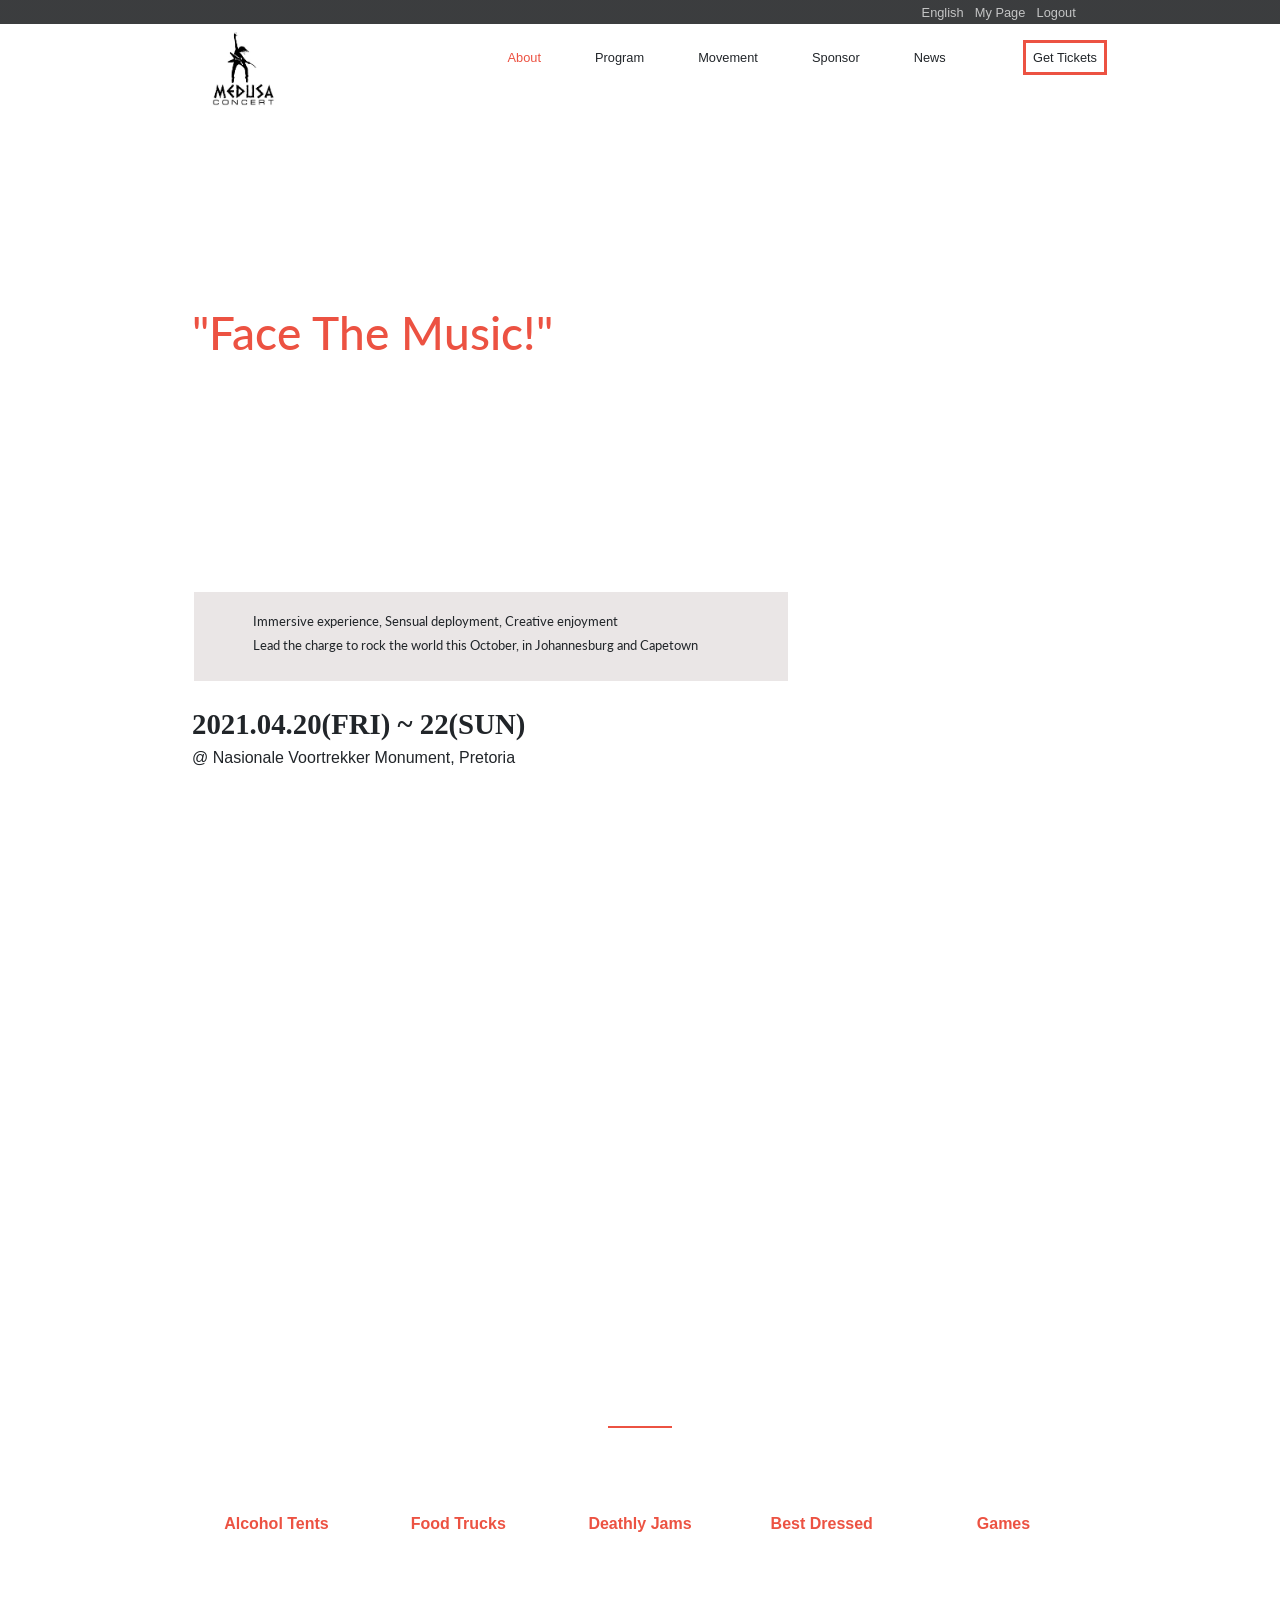
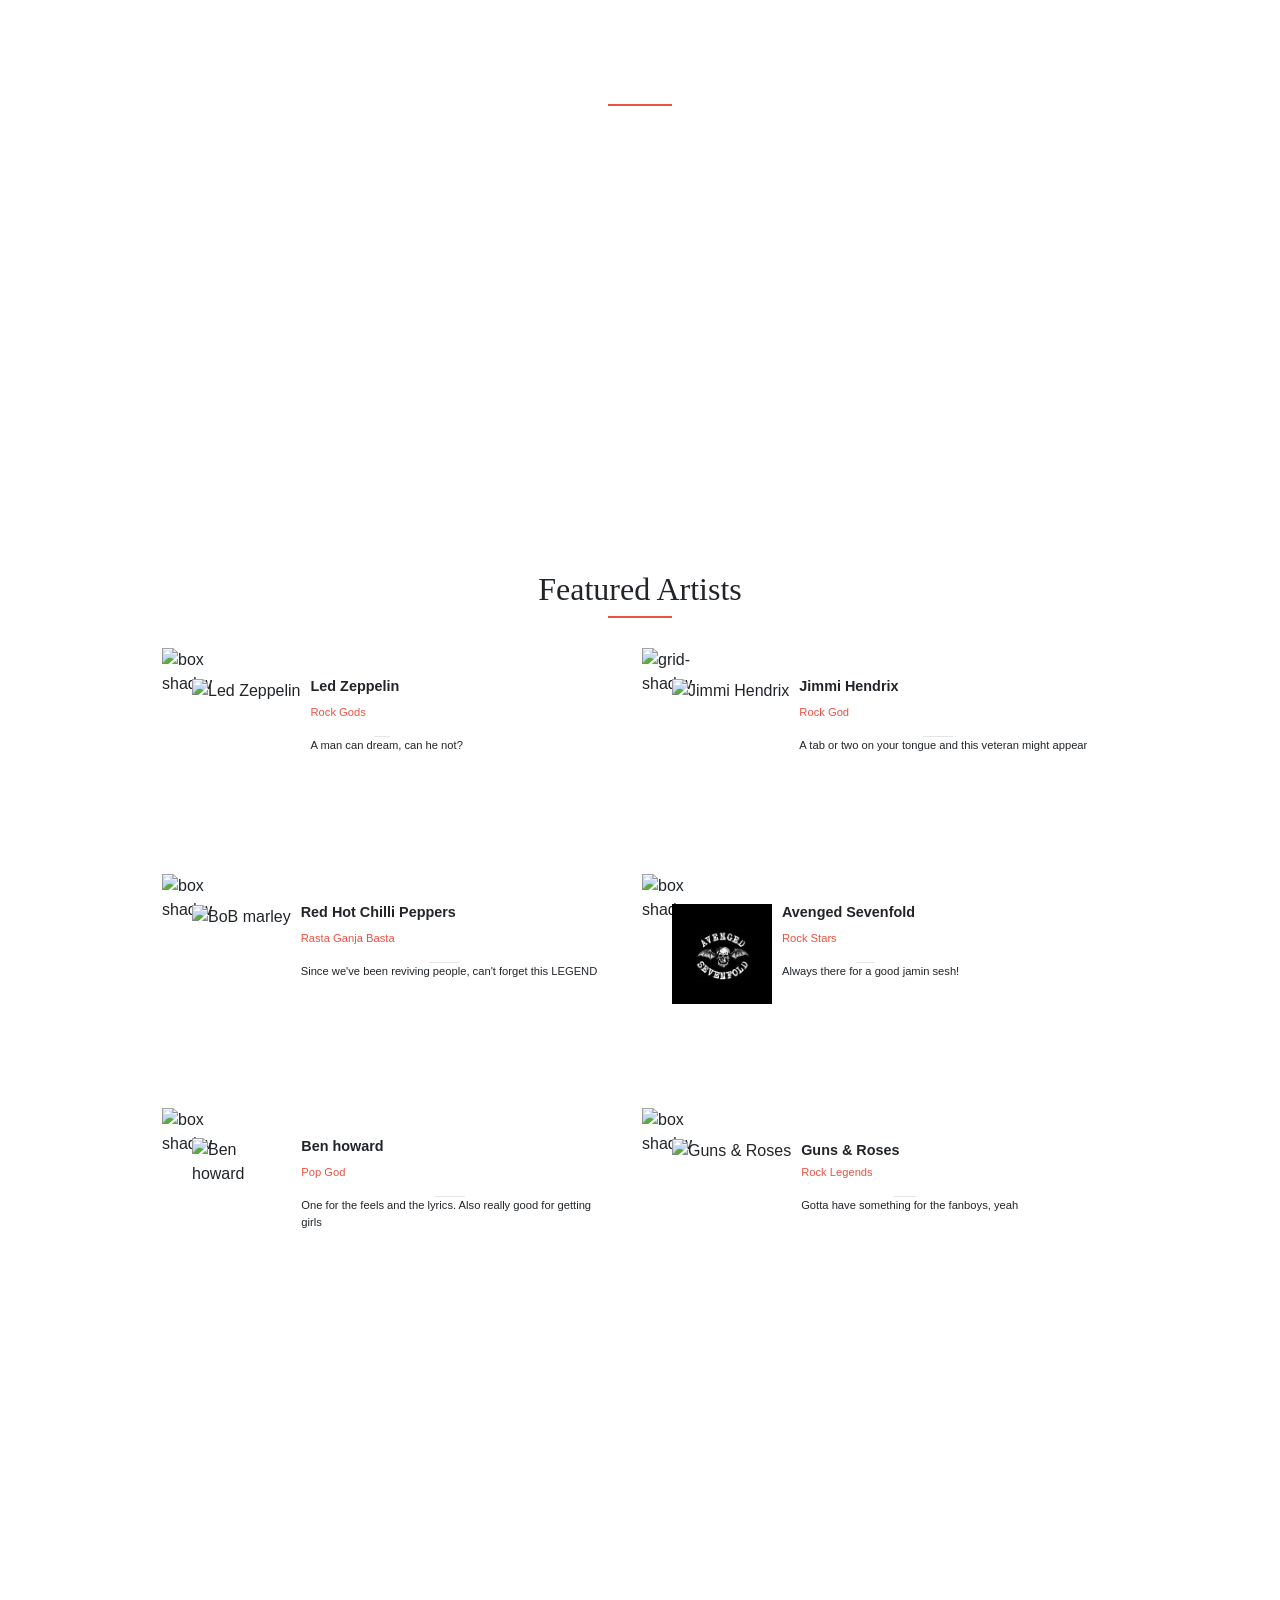
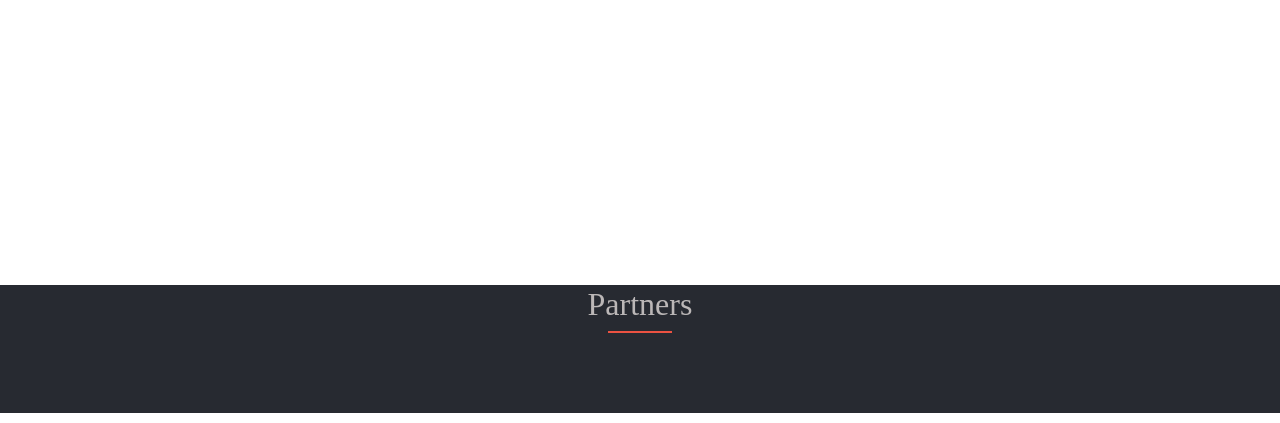
==== index.html @ 6f61bba6 "Fix linking pages" ====
<!DOCTYPE html>
<html lang="en">

<head>
  <meta charset="UTF-8">
  <meta name="viewport" content="width=device-width, initial-scale=1.0">
  <title>MEDUSA 2021 - Ashes to Ashes</title>
  <link rel="stylesheet" href="css/style.css">
  <link rel="stylesheet" href="https://stackpath.bootstrapcdn.com/bootstrap/4.5.2/css/bootstrap.min.css"
    integrity="sha384-JcKb8q3iqJ61gNV9KGb8thSsNjpSL0n8PARn9HuZOnIxN0hoP+VmmDGMN5t9UJ0Z" crossorigin="anonymous">
  <script src="https://kit.fontawesome.com/5036f34c07.js" crossorigin="anonymous"></script>
  <link href="https://fonts.googleapis.com/css2?family=Lato:wght@300;400;900&display=swap" rel="stylesheet">
</head>

<body>
  <header>
    <!-- Top Nav -->
    <nav id="top-nav">
      <ul class="text-white">
        <li><a href="#"><i class="fab fa-facebook-f"></i></a></li>
        <li><a href="#"><i class="fab fa-twitter"></i></a></li>
        <li><a class="text-reset" href="#">English</a></li>
        <li><a href="#">My Page</a></li>
        <li><a href="#">Logout</a></li>

      </ul>

    </nav>
    <!-- Bottom Nav -->
    <nav id="bot-nav">
      <img src="img/images.png" alt="logo">
      <ul>
        <li><a href="./about.html">About</a></li>
        <li><a href="#">Program</a></li>
        <li><a href="#">Movement</a></li>
        <li><a href="#">Sponsor</a></li>
        <li><a href="#">News</a></li>
        <li><a href="./tickets.html">Get Tickets</a></li>
      </ul>
    </nav>
    <!-- Small Nav -->
    <nav id="small-nav">
      <i class="fas fa-bars"></i>
    </nav>
  </header>

  <main>
    <section class="main-bg">
      <div class="bg-section">
        <!-- Background img -->
      </div>
      <div id="main-content">
        <h4>"Face The Music!"</h4>
        <div class="text-bg">
          <h2>MEDUSA RISES</h2>
          <h2>GLOBAL JAMS</h2>
          <h2>2021</h2>
        </div>
        <div class="box-on-screen">
          <p>Immersive experience, Sensual deployment, Creative enjoyment</p>
          <p>Lead the charge to rock the world this October, in Johannesburg and Capetown </p>
        </div>
        <p class="date">2021.04.20(FRI) ~ 22(SUN)</p>
        <p>@ Nasionale Voortrekker Monument, Pretoria</p>
      </div>
    </section>
    <section id="main-program">
      <h2>Main Activities</h2>
      <div class="line">
        <!-- just for border -->
      </div>
      <div class="prog-grid">
        <ul>
          <li>
            <div>
              <p><i class="fas fa-skull-crossbones"></i></p>
              <p class="header-grid">Alcohol Tents</p>
              <p class="flex-font">Drink yur fill at the wide array of alcohol vendors availible</p>
            </div>
          </li>
          <li>
            <div>
              <p><i class="fas fa-hotdog"></i></p>
              <p class="header-grid">Food Trucks</p>
              <p class="flex-font">Eat your heart out at the many food vendors availible</p>
            </div>
          </li>
          <li>
            <div>
              <p><i class="fas fa-volume-up"></i></i></p>
              <p class="header-grid">Deathly Jams</p>
              <p class="flex-font">Shake your head loose at one of the ten live music stages</p>
            </div>
          </li>
          <li>
            <div>
              <p><i class="fas fa-mask"></i></p>
              <p class="header-grid">Best Dressed</p>
              <p class="flex-font">Win insane prizes for randomly scouted best dressed events</p>
            </div>
          </li>
          <li>
            <div>
              <p><i class="fas fa-ghost"></i></p>
              <p class="header-grid">Games</p>
              <p class="flex-font">Impromptu drinking and non-drinking games set up all around </p>
            </div>
          </li>
        </ul>
      </div>
      <div class="see-more">
        <h4>See More</h4>
        <div class="line">
          <!-- just for border -->
        </div>



    </section>
    <section id="featured-speakers">
      <h2>Featured Artists</h2>
      <div class="line">
        <!-- just for border -->
      </div>
      <ul>
        <li>
          <div class="flex-list">
            <div class="img-box-shadow position-relative">
              <img class="position-absolute grid-shadow-img"
                src="https://www.snapncrop.com/assets/images/mosaicmoments/grid_black.jpg" alt="box shadow">
              <img
                src="https://encrypted-tbn0.gstatic.com/images?q=tbn%3AANd9GcR73ut6LII81EvmBDK0hJ0OqbK0gLgWyymWCg&usqp=CAU"
                alt="Led Zeppelin">
            </div>
            <div>
              <h4>Led Zeppelin</h4>
              <small>
                <p>Rock Gods</p>
              </small>
              <hr class="my-0">
              <p>A man can dream, can he not? </p>
            </div>
          </div>
        </li>
        <li>
          <div class="flex-list">
            <div class="img-box-shadow position-relative">
              <img class="position-absolute grid-shadow-img"
                src="https://www.snapncrop.com/assets/images/mosaicmoments/grid_black.jpg" alt="grid-shadow">
              <img
                src="https://encrypted-tbn0.gstatic.com/images?q=tbn%3AANd9GcTUw8v54MzpCejFResTqPFKVyjyqC9fBT2opQ&usqp=CAU"
                alt="Jimmi Hendrix">
            </div>
            <div>
              <h4>Jimmi Hendrix</h4>
              <small>
                <p>Rock God</p>
              </small>
              <hr class="my-0">
              <p>A tab or two on your tongue and this veteran might appear</p>
            </div>
          </div>
        </li>
        <li>
          <div class="flex-list">
            <div class="img-box-shadow position-relative">
              <img class="position-absolute grid-shadow-img"
                src="https://www.snapncrop.com/assets/images/mosaicmoments/grid_black.jpg" alt="box shadow">
              <img
                src="https://encrypted-tbn0.gstatic.com/images?q=tbn%3AANd9GcQN6d8hWv-AZbwuGDO_9Fw7DsvCq5o-ne7L6A&usqp=CAU"
                alt="BoB marley">
            </div>
            <div>
              <h4>Red Hot Chilli Peppers</h4>
              <small>
                <p>Rasta Ganja Basta</p>
              </small>
              <hr class="my-0">
              <p>Since we've been reviving people, can't forget this LEGEND</p>
            </div>
          </div>
        </li>
        <li>
          <div class="flex-list">
            <div class="img-box-shadow position-relative">
              <img class="position-absolute grid-shadow-img"
                src="https://www.snapncrop.com/assets/images/mosaicmoments/grid_black.jpg" alt="box shadow">
              <img
                src="[data-uri]"
                alt="Avenged Sevenfold">
            </div>
            <div>
              <h4>Avenged Sevenfold</h4>
              <small>
                <p>Rock Stars</p>
              </small>
              <hr class="my-0">
              <p>Always there for a good jamin sesh!</p>
            </div>
          </div>
        </li>
        <li>
          <div class="flex-list">
            <div class="img-box-shadow position-relative">
              <img class="position-absolute grid-shadow-img"
                src="https://www.snapncrop.com/assets/images/mosaicmoments/grid_black.jpg" alt="box shadow">
              <img
                src="https://encrypted-tbn0.gstatic.com/images?q=tbn%3AANd9GcSATR7dT_CQpyMrJGyadED_--Qg-4_SekSH6w&usqp=CAU"
                alt="Ben howard">
            </div>
            <div>
              <h4>Ben howard</h4>
              <small>
                <p>Pop God</p>
              </small>
              <hr class="my-0">
              <p>One for the feels and the lyrics. Also really good for getting girls</p>
            </div>
          </div>
        </li>
        <li>
          <div class="flex-list">
            <div class="img-box-shadow position-relative">
              <img class="position-absolute grid-shadow-img"
                src="https://www.snapncrop.com/assets/images/mosaicmoments/grid_black.jpg" alt="box shadow">
              <img
                src="https://encrypted-tbn0.gstatic.com/images?q=tbn%3AANd9GcQQb-QNTusOrZ5PQuqwMem1Ixkn_Ga_8KlI2A&usqp=CAU"
                alt="Guns & Roses">
            </div>
            <div>
              <h4 class="my-1">Guns & Roses</h4>
              <small>
                <p>Rock Legends</p>
              </small>
              <hr class="my-0">
              <p>Gotta have something for the fanboys, yeah</p>
            </div>
          </div>
        </li>
      </ul>

    </section>


  </main>
  <footer>
    <h2>Partners</h2>
    <div class="line">
      <!-- just for border -->
    </div>
    <div>
      <ul>
        <li><i class="fab fa-symfony"></i>
        </li>
        <li><i class="fab fa-google"></i>
        </li>
        <li><i class="fas fa-piggy-bank"></i>
        </li>
        <li><i class="fab fa-angellist"></i>
        </li>
        <li><i class="fab fa-bitcoin"></i></i>
        </li>
      </ul>
    </div>
  </footer>
  <footer>

  </footer>






  <script src="https://code.jquery.com/jquery-3.2.1.slim.min.js"
    integrity="sha384-KJ3o2DKtIkvYIK3UENzmM7KCkRr/rE9/Qpg6aAZGJwFDMVNA/GpGFF93hXpG5KkN"
    crossorigin="anonymous"></script>
  <script src="https://cdnjs.cloudflare.com/ajax/libs/popper.js/1.12.9/umd/popper.min.js"
    integrity="sha384-ApNbgh9B+Y1QKtv3Rn7W3mgPxhU9K/ScQsAP7hUibX39j7fakFPskvXusvfa0b4Q"
    crossorigin="anonymous"></script>
  <script src="https://maxcdn.bootstrapcdn.com/bootstrap/4.0.0/js/bootstrap.min.js"
    integrity="sha384-JZR6Spejh4U02d8jOt6vLEHfe/JQGiRRSQQxSfFWpi1MquVdAyjUar5+76PVCmYl"
    crossorigin="anonymous"></script>
  <script src="https://kit.fontawesome.com/5036f34c07.js" crossorigin="anonymous"></script>
</body>

</html>
---- css/style.css ----
/* reset */
html,
body,
div,
span,
applet,
object,
iframe,
h1,
h2,
h3,
h4,
h5,
h6,
p,
blockquote,
pre,
a,
abbr,
acronym,
address,
big,
cite,
code,
del,
dfn,
em,
img,
ins,
kbd,
q,
s,
samp,
small,
strike,
strong,
sub,
sup,
tt,
var,
b,
u,
i,
center,
dl,
dt,
dd,
ol,
ul,
li,
fieldset,
form,
label,
legend,
table,
caption,
tbody,
tfoot,
thead,
tr,
th,
td,
article,
aside,
canvas,
details,
embed,
figure,
figcaption,
footer,
header,
hgroup,
menu,
nav,
output,
ruby,
section,
summary,
time,
mark,
audio,
video {
  margin: 0;
  padding: 0;
  border: 0;
  font: inherit;
  font-size: 100%;
  vertical-align: baseline;
}

/* HTML5 display-role reset for older browsers */
article,
aside,
details,
figcaption,
figure,
footer,
header,
hgroup,
menu,
nav,
section {
  display: block;
}

body {
  line-height: 1;
}

ol,
ul {
  list-style: none;
}

blockquote,
q {
  quotes: none;
}

blockquote::before,
blockquote::after,
q::before,
q::after {
  content: "";
  content: none;
}

table {
  border-collapse: collapse;
  border-spacing: 0;
}

a {
  color: inherit !important;
  text-decoration: none;
}

.article-h3 {
  font-size: 1.5em;
  line-height: 1;
}

#top-nav {
  display: none;
  background: black;
  background: linear-gradient(49deg, rgba(15, 17, 19, 0.8152424942) 54%, rgba(15, 17, 19, 0.8152424942) 54%);
  margin-bottom: 0;
}
@media screen and (max-width: 2000px) and (min-width: 769px) {
  #top-nav {
    display: block;
  }
}
#top-nav ul {
  margin-left: 72%;
  margin-right: 6%;
}
#top-nav ul::after {
  content: "";
  display: block;
  clear: both;
}
#top-nav li {
  float: left;
  margin-right: 4%;
  text-align: center;
}
@media screen and (max-width: 921px) and (min-width: 769px) {
  #top-nav li {
    margin-right: 2%;
  }
}
#top-nav a {
  font-size: 0.8rem;
  color: white;
  opacity: 0.7;
}
#top-nav:hover {
  text-decoration: none;
}

#bot-nav {
  height: 50px;
  display: none;
  margin-top: 0;
  padding-left: 15%;
}
@media screen and (max-width: 3000px) and (min-width: 769px) {
  #bot-nav {
    display: block;
  }
}
#bot-nav img {
  float: left;
  width: 100px;
  margin-top: -10px;
}
#bot-nav ul {
  margin-left: 29%;
}
#bot-nav li {
  float: left;
  align-content: center;
  font-size: 0.8rem;
  margin-right: 7%;
  margin-top: 8px;
}
@media screen and (max-width: 921px) and (min-width: 769px) {
  #bot-nav li {
    margin-right: 5%;
  }
}
#bot-nav li:first-child {
  color: #ec5242;
}
#bot-nav li:last-child {
  margin-left: 3%;
  margin-top: 0;
  padding: 5px 7px;
  border: 3px solid #ec5242;
}

#small-nav {
  position: relative;
  display: none;
}
@media screen and (max-width: 768px) {
  #small-nav {
    display: block;
  }
}
#small-nav i {
  position: absolute;
  top: 20px;
  left: 20px;
  font-size: 2rem;
}

.main-bg {
  z-index: 1;
  background: linear-gradient(to bottom, rgba(255, 255, 255, 0.7), rgba(255, 255, 255, 0.7)), url(https://cdn.cp.adobe.io/content/2/dcx/a708b1d2-528f-45b0-ad10-31259dd4db79/rendition/preview.jpg/version/1/format/jpg/dimension/width/size/1200);
  background-position: top;
  background-repeat: no-repeat;
  background-attachment: scroll;
  background-size: cover;
  height: 140vh;
  margin-bottom: 0;
}
@media screen and (max-width: 668px) {
  .main-bg {
    height: 90vh;
  }
}
@media screen and (max-width: 768px) and (min-width: 669px) {
  .main-bg {
    height: 100vh;
  }
}
.main-bg .bg-section {
  z-index: 3;
  height: 30vh;
  width: 70%;
  display: block;
  position: relative;
}
@media screen and (max-width: 768px) {
  .main-bg .bg-section {
    height: 20vh;
  }
}
.main-bg .bg-section:after {
  content: "";
  z-index: 2;
  background-image: url(https://i.pinimg.com/originals/e0/fe/a0/e0fea00cb18c59520ae24b30b2b9ee97.jpg);
  background-position: center;
  background-repeat: no-repeat;
  background-attachment: local;
  background-size: cover;
  opacity: 0.4;
  top: 0;
  left: 0;
  bottom: 0;
  right: 0;
  position: absolute;
}
.main-bg #main-content {
  padding-left: 5%;
  z-index: 7;
}
@media screen and (max-width: 3000px) and (min-width: 768px) {
  .main-bg #main-content {
    padding-left: 15%;
  }
}
.main-bg #main-content h4 {
  z-index: 7;
  position: relative;
  color: #ec5242;
  font-family: "Lato", sans-serif;
  font-size: 2.9rem;
  margin-top: -55px;
}
@media screen and (max-width: 785px) {
  .main-bg #main-content h4 {
    font-size: 1.8rem;
    margin-top: -45px;
  }
}
.main-bg #main-content .text-bg {
  background-image: url(https://encrypted-tbn0.gstatic.com/images?q=tbn%3AANd9GcRyhwCqEPispuf2S-NqU_dGt4nXvQ8c2GvT-Q&usqp=CAU);
  background-clip: text;
  -webkit-background-clip: text;
  color: transparent;
}
.main-bg #main-content .text-bg h2 {
  font-family: "Lato", sans-serif;
  font-size: 4.2rem;
  font-weight: bold;
  margin: 0;
  padding-bottom: 0;
  line-height: 4.2rem;
  letter-spacing: 5px;
}
@media screen and (max-width: 668px) {
  .main-bg #main-content .text-bg h2 {
    font-size: 1.8rem;
    line-height: 2rem;
  }
}
@media screen and (max-width: 501) and (min-width: 768px) {
  .main-bg #main-content .text-bg h2 {
    font-size: 2.2rem;
  }
}
.main-bg #main-content .box-on-screen {
  font-family: "Lato", sans-serif;
  z-index: 2;
  background-color: #dfd9d9a9;
  width: 55%;
  border: 2px solid white;
  margin-top: 20px;
  padding-top: 20px;
  padding-bottom: 20px;
}
@media screen and (max-width: 500px) {
  .main-bg #main-content .box-on-screen {
    width: 90%;
    font-size: 0.5rem;
  }
}
@media screen and (max-width: 768px) {
  .main-bg #main-content .box-on-screen {
    width: 90%;
  }
}
.main-bg #main-content .box-on-screen p {
  margin: 0 0 5px 0;
  margin-left: 10%;
  font-size: 0.8rem;
}
.main-bg #main-content p.date {
  margin-top: 20px;
  font-family: "cocogoosedemibold";
  font-size: 1.8rem;
  font-weight: bold;
  margin-bottom: 0;
}
@media screen and (max-width: 500px) {
  .main-bg #main-content p.date {
    font-size: 0.9rem;
  }
}
@media screen and (max-width: 500px) {
  .main-bg #main-content p {
    font-size: 0.5rem;
  }
}

#main-program {
  background-image: url(https://cdn.cp.adobe.io/content/2/dcx/9201c10f-8b09-4fa4-a15b-cb0b102da3cb/rendition/preview.jpg/version/1/format/jpg/dimension/width/size/1200);
  background-position: center;
  background-repeat: repeat;
  background-attachment: fixed;
  background-size: contain;
  height: 85vh;
  width: 100%;
}
@media screen and (max-width: 768px) {
  #main-program {
    height: 110vh;
    display: hidden;
  }
}
@media screen and (max-width: 520px) {
  #main-program {
    height: 80vh;
  }
}
#main-program h2,
#main-program h4 {
  padding-top: 30px;
  font-family: "cocogoosedemibold";
  color: white;
  text-align: center;
}
#main-program h4 {
  font-size: 1rem;
}
#main-program .line {
  border-top: 2px solid #ec5242;
  width: 5%;
  margin-left: 47.5%;
}
@media screen and (max-width: 768px) {
  #main-program ul {
    display: flex;
    flex-direction: column;
    justify-content: center;
  }
}
#main-program li {
  background: linear-gradient(to bottom, rgba(255, 255, 255, 0.7), rgba(255, 255, 255, 0.7));
}
@media screen and (max-width: 3000px) and (min-width: 769px) {
  #main-program li {
    float: left;
    margin-right: 1%;
    margin-bottom: 1%;
    width: 13.2%;
    margin-top: 60px;
    padding-bottom: 10px;
    height: 160px;
  }
  #main-program li:first-child {
    margin-left: 15%;
  }
  #main-program li:nth-child(5n) {
    margin-right: 15%;
  }
}
@media screen and (max-width: 768px) {
  #main-program li {
    margin-left: 5%;
    margin-top: 10px;
    width: 90%;
    padding: 2px;
    font-size: 1rem;
  }
}
@media screen and (max-width: 520px) {
  #main-program li {
    font-size: 0.6rem;
  }
}
#main-program p {
  margin-left: 7%;
}
@media screen and (max-width: 3000px) and (min-width: 769px) {
  #main-program p {
    margin-right: 7%;
  }
}
#main-program i {
  margin-top: 8px;
}
@media screen and (max-width: 3000px) and (min-width: 769px) {
  #main-program i {
    font-size: 2rem;
  }
}
#main-program p,
#main-program i {
  text-align: center;
  color: white;
  margin-bottom: 0;
}
@media screen and (max-width: 768px) {
  #main-program p,
#main-program i {
    float: left;
  }
}
#main-program .header-grid {
  color: #ec5242;
  font-weight: bold;
  padding-top: 8px;
}
@media screen and (max-width: 768px) {
  #main-program .header-grid {
    width: 21%;
  }
}
@media screen and (max-width: 768px) {
  #main-program .flex-font {
    width: 50%;
  }
}
@media screen and (max-width: 3000px) and (min-width: 769px) {
  #main-program .flex-font {
    font-size: 0.7rem;
  }
}

#featured-speakers {
  height: 145vh;
}
@media screen and (max-width: 768px) {
  #featured-speakers {
    height: 180vh;
  }
}
#featured-speakers h2 {
  font-family: "cocogoosedemibold";
  margin-top: 55px;
  text-align: center;
}
#featured-speakers .line {
  border-top: 2px solid #ec5242;
  width: 5%;
  margin-left: 47.5%;
}
@media screen and (max-width: 768px) {
  #featured-speakers ul {
    dislpay: flex;
    flex-direction: column;
    margin-left: 15%;
  }
}
@media screen and (max-width: 3000px) and (min-width: 769px) {
  #featured-speakers li {
    float: left;
    margin-right: 5%;
    margin-bottom: 5%;
    width: 32.5%;
    margin-top: 60px;
    padding-bottom: 10px;
  }
  #featured-speakers li:first-child {
    margin-left: 15%;
  }
  #featured-speakers li:nth-child(2n) {
    margin-right: 15%;
  }
  #featured-speakers li:nth-child(even) {
    margin-right: 15%;
  }
  #featured-speakers li:nth-child(odd) {
    margin-left: 15%;
  }
  #featured-speakers li h4 {
    font-weight: bold;
    font-size: 0.9rem;
  }
  #featured-speakers li small {
    font-size: 0.5rem;
    color: #ec5242;
  }
  #featured-speakers li hr {
    width: 10%;
  }
  #featured-speakers li p {
    font-size: 0.7rem;
  }
  #featured-speakers li h4,
#featured-speakers li p {
    margin-left: 10px;
  }
}
@media screen and (max-width: 768px) {
  #featured-speakers li {
    margin-top: 40px;
  }
  #featured-speakers li h4,
#featured-speakers li p {
    margin-left: 20px;
    font-size: 0.6rem;
  }
  #featured-speakers li img {
    width: 50px;
    height: 50px;
  }
  #featured-speakers li .grid-shadow-img {
    top: -15px;
    left: -15px;
    z-index: -1;
  }
  #featured-speakers li .grid-shadow-img img {
    width: 25px;
    height: 25px;
  }
}
#featured-speakers li .flex-list {
  display: flex;
}
#featured-speakers li img {
  width: 100px;
  height: 100px;
}
#featured-speakers li .grid-shadow-img {
  top: -30px;
  left: -30px;
  z-index: -1;
  width: 50px;
}

footer {
  background-color: #272a31;
  margin-top: 10px;
  margin-right: 0;
}
footer h2 {
  font-family: "cocogoosedemibold";
  color: #bbb7b7;
  text-align: center;
}
@media screen and (max-width: 818px) and (min-width: 768px) {
  footer h2 {
    width: 100%;
  }
}
footer .line {
  border-top: 2px solid #ec5242;
  width: 5%;
  margin-left: 47.5%;
}
footer ul {
  display: flex;
  margin: 0 10%;
  margin-top: 40px;
}
footer li {
  color: #5f5f5f;
  display: flex;
  align-items: center;
  justify-content: center;
  width: 67.6%;
  margin-right: 3%;
  font-size: 2rem;
  margin-bottom: 40px;
}
@media screen and (max-width: 768px) {
  footer li {
    font-size: 2rem;
  }
}

.main-bg-about {
  border-bottom: 2px solid #f3f3f3;
  z-index: 1;
  background: linear-gradient(to bottom, rgba(255, 255, 255, 0.7), rgba(255, 255, 255, 0.7)), url(https://cdn.cp.adobe.io/content/2/dcx/a708b1d2-528f-45b0-ad10-31259dd4db79/rendition/preview.jpg/version/1/format/jpg/dimension/width/size/1200);
  background-position: top;
  background-repeat: no-repeat;
  background-attachment: scroll;
  background-size: cover;
  height: 120vh;
  margin-bottom: 0;
}
@media screen and (max-width: 540px) {
  .main-bg-about {
    height: 100vh;
  }
}

.text-bg-about {
  padding-top: 30px;
  letter-spacing: 7px;
  text-align: center;
}
.text-bg-about h2 {
  color: #ec5242;
  font-family: "Lato", sans-serif;
  font-weight: bold;
  font-size: 3rem;
}
@media screen and (max-width: 540px) {
  .text-bg-about h2 {
    font-size: 1.5rem;
  }
}

.line-bg {
  border-top: 2px solid #ec5242;
  z-index: 2;
  width: 5%;
  margin-left: 47.5%;
}

.box-on-screen-about {
  font-family: "Lato", sans-serif;
  z-index: 2;
  background-color: white;
  width: 60%;
  margin-left: 20%;
  border: 2px solid #b3b3b3;
  margin-top: 50px;
  padding-top: 20px;
  padding-bottom: 20px;
  text-align: center;
}
@media screen and (max-width: 500px) {
  .box-on-screen-about {
    max-height: 50vh;
    overflow: hidden;
  }
}
@media screen and (max-width: 768px) {
  .box-on-screen-about {
    width: 80%;
    margin-left: 10%;
  }
}
.box-on-screen-about p {
  margin: 0 10% 1px 10%;
  font-size: 0.8rem;
}
.box-on-screen-about .hidden-text-rm {
  margin-top: 10px;
}
@media screen and (max-width: 3000px) and (min-width: 540px) {
  .box-on-screen-about .hidden-text-rm {
    display: none;
  }
}
@media screen and (max-width: 540px) {
  .box-on-screen-about .hidden-text {
    display: none;
  }
}

.under-box {
  text-align: center;
  margin-top: 30px;
}
.under-box p {
  margin: 0;
  font-size: 0.8rem;
}
.under-box a {
  font-weight: bold;
  text-decoration: underline;
}

#logo {
  border-bottom: 2px solid #f3f3f3;
}
#logo h2 {
  padding-top: 30px;
  font-family: "cocogoosedemibold";
  text-align: center;
  font-size: 1.6rem;
}
#logo .line {
  border-top: 2px solid #ec5242;
  z-index: 2;
  width: 5%;
  margin-left: 47.5%;
}
#logo .logo-text {
  margin-top: 40px;
  font-size: 0.8rem;
  width: 60%;
  margin-left: 20%;
  text-align: center;
}
#logo .logo-img-card {
  margin-top: 30px;
  margin-bottom: 35px;
  width: 30%;
  margin-left: 35%;
  border: 2px solid #f3f3f3;
}
#logo .logo-img-card img {
  width: 90%;
  margin: 2.5% 5%;
}

#previous-medusa {
  height: 90vh;
}
@media screen and (max-width: 767px) {
  #previous-medusa {
    height: 110vh;
  }
}
#previous-medusa h2 {
  padding-top: 30px;
  font-family: "cocogoosedemibold";
  text-align: center;
  font-size: 1.6rem;
}
#previous-medusa .line {
  border-top: 2px solid #ec5242;
  z-index: 2;
  width: 5%;
  margin-left: 47.5%;
}
#previous-medusa .logo-text {
  margin-top: 40px;
  font-size: 0.8rem;
  width: 60%;
  margin-left: 20%;
  text-align: center;
}
#previous-medusa ul {
  padding-top: 45px;
}
@media screen and (max-width: 767px) {
  #previous-medusa ul {
    padding-top: 20px;
  }
}
#previous-medusa li {
  padding-top: 50px;
  color: white;
  text-align: center;
}
@media screen and (max-width: 3000px) and (min-width: 768px) {
  #previous-medusa li {
    float: left;
    margin-right: 5%;
    margin-bottom: 5%;
    width: 32.5%;
    height: 180px;
  }
  #previous-medusa li:first-child {
    margin-left: 15%;
  }
  #previous-medusa li:nth-child(2n) {
    margin-right: 15%;
  }
}
@media screen and (max-width: 767px) {
  #previous-medusa li {
    width: 80%;
    margin-left: 10%;
    margin-bottom: 20px;
  }
}
#previous-medusa li p {
  font-family: "Lato", sans-serif;
  margin: 3px 5px 10px 5px;
}
#previous-medusa .bg1 {
  background: linear-gradient(to bottom, rgba(247, 48, 48, 0.596), rgba(247, 48, 48, 0.596)), url(https://images-wixmp-ed30a86b8c4ca887773594c2.wixmp.com/f/17f0939e-6a31-4b53-b936-6683b13424f0/d4y5w1h-61fc707c-a05e-430d-93b3-cf3f7f6feb84.jpg?token=eyJ0eXAiOiJKV1QiLCJhbGciOiJIUzI1NiJ9.[base64].6jqahdpazu-x5S99Qslw5TCz4cfscx8WnHQSReKYqgw);
  background-position: center;
  background-size: cover;
}
#previous-medusa .bg2 {
  background: linear-gradient(to bottom, rgba(247, 48, 48, 0.596), rgba(247, 48, 48, 0.596)), url(https://image.shutterstock.com/image-illustration/hand-drawn-medusa-skull-black-600w-1495755284.jpg);
  background-position: center;
  background-size: cover;
}

#step-1 {
  background-color: #eeeeee;
  height: 90vh;
}
#step-1 h2 {
  padding-top: 30px;
  font-family: "cocogoosedemibold";
  text-align: center;
  font-size: 1.6rem;
}
#step-1 p {
  margin: 0;
  font-size: 0.7rem;
}
@media screen and (max-width: 845px) {
  #step-1 p {
    font-size: 0.6rem;
  }
}
#step-1 span {
  color: #ec5242;
  margin-right: 20px;
  font-size: 0.8rem;
}
@media screen and (max-width: 845px) {
  #step-1 span {
    font-size: 0.7rem;
  }
}
#step-1 .line {
  border-top: 2px solid #ec5242;
  z-index: 2;
  width: 3%;
  margin-left: 48.5%;
}
#step-1 .round-border {
  padding: 5px 12px;
  margin-top: 40px;
  margin-left: 33.5%;
  width: 33%;
  border: 1px solid lightgrey;
  border-radius: 100px;
}
@media screen and (max-width: 1077px) {
  #step-1 .round-border {
    width: 40%;
    margin-left: 30%;
  }
}
@media screen and (max-width: 889px) {
  #step-1 .round-border {
    width: 42%;
    margin-left: 29%;
  }
}
@media screen and (max-width: 744px) {
  #step-1 .round-border {
    width: 45%;
    margin-left: 27.5%;
  }
}
#step-1 th {
  border: 1px solid lightgrey;
  padding: 10px 20px;
  text-align: center;
  font-size: 0.7rem;
}
@media screen and (max-width: 889px) {
  #step-1 th {
    padding: 7px 14px;
    font-size: 0.6rem;
  }
}
@media screen and (max-width: 490px) {
  #step-1 th {
    padding: 5px 10px;
    font-size: 0.5rem;
  }
}
#step-1 .orange {
  color: #ec5242;
}
#step-1 table {
  border: 3px solid #ec5242;
  margin: 30px auto;
  background-color: white;
}
#step-1 thead {
  background-color: #eeeeee;
}

.half-page-icon {
  margin-left: 49%;
  margin-top: -25px;
  font-size: 2rem;
  color: #ec5242;
  z-index: 3;
}

#step-2 {
  background-color: white;
  height: 100vh;
}
#step-2 h2 {
  padding-top: 30px;
  font-family: "cocogoosedemibold";
  text-align: center;
  font-size: 1.6rem;
}
#step-2 p {
  margin: 0;
  font-size: 0.7rem;
}
@media screen and (max-width: 845px) {
  #step-2 p {
    font-size: 0.6rem;
  }
}
#step-2 span {
  color: #ec5242;
  margin-right: 20px;
  font-size: 0.8rem;
}
@media screen and (max-width: 845px) {
  #step-2 span {
    font-size: 0.7rem;
  }
}
#step-2 .orange {
  color: #ec5242;
}
#step-2 .line {
  border-top: 2px solid #ec5242;
  z-index: 2;
  width: 3%;
  margin-left: 48.5%;
}
#step-2 .round-border {
  padding: 5px 12px;
  margin-top: 40px;
  margin-left: 33.5%;
  width: 33%;
  border: 1px solid lightgrey;
  border-radius: 100px;
}
@media screen and (max-width: 1160px) {
  #step-2 .round-border {
    width: 40%;
    margin-left: 30%;
  }
}
@media screen and (max-width: 966px) {
  #step-2 .round-border {
    width: 42%;
    margin-left: 29%;
  }
}
@media screen and (max-width: 768px) {
  #step-2 .round-border {
    width: 45%;
    margin-left: 27.5%;
  }
}
#step-2 th {
  border: 1px solid lightgrey;
  padding: 10px 60px;
  text-align: center;
  font-size: 0.7rem;
}
@media screen and (max-width: 889px) {
  #step-2 th {
    padding: 7px 44px;
    font-size: 0.6rem;
  }
}
@media screen and (max-width: 490px) {
  #step-2 th {
    padding: 5px 20px;
    font-size: 0.6rem;
  }
}
#step-2 table {
  border: 3px solid #272a31;
  margin: 30px auto;
  background-color: white;
}
#step-2 table i {
  font-size: 1.5rem;
}
#step-2 table input {
  margin: 5px;
}
#step-2 thead {
  background-color: #eeeeee;
}
#step-2 .butn-group {
  margin: 60px 25%;
}
@media screen and (max-width: 768px) {
  #step-2 .butn-group button {
    font-size: 0.6rem;
  }
}
@media screen and (max-width: 768px) {
  #step-2 .butn-group button {
    font-size: 0.5rem;
    padding: 3px;
  }
}
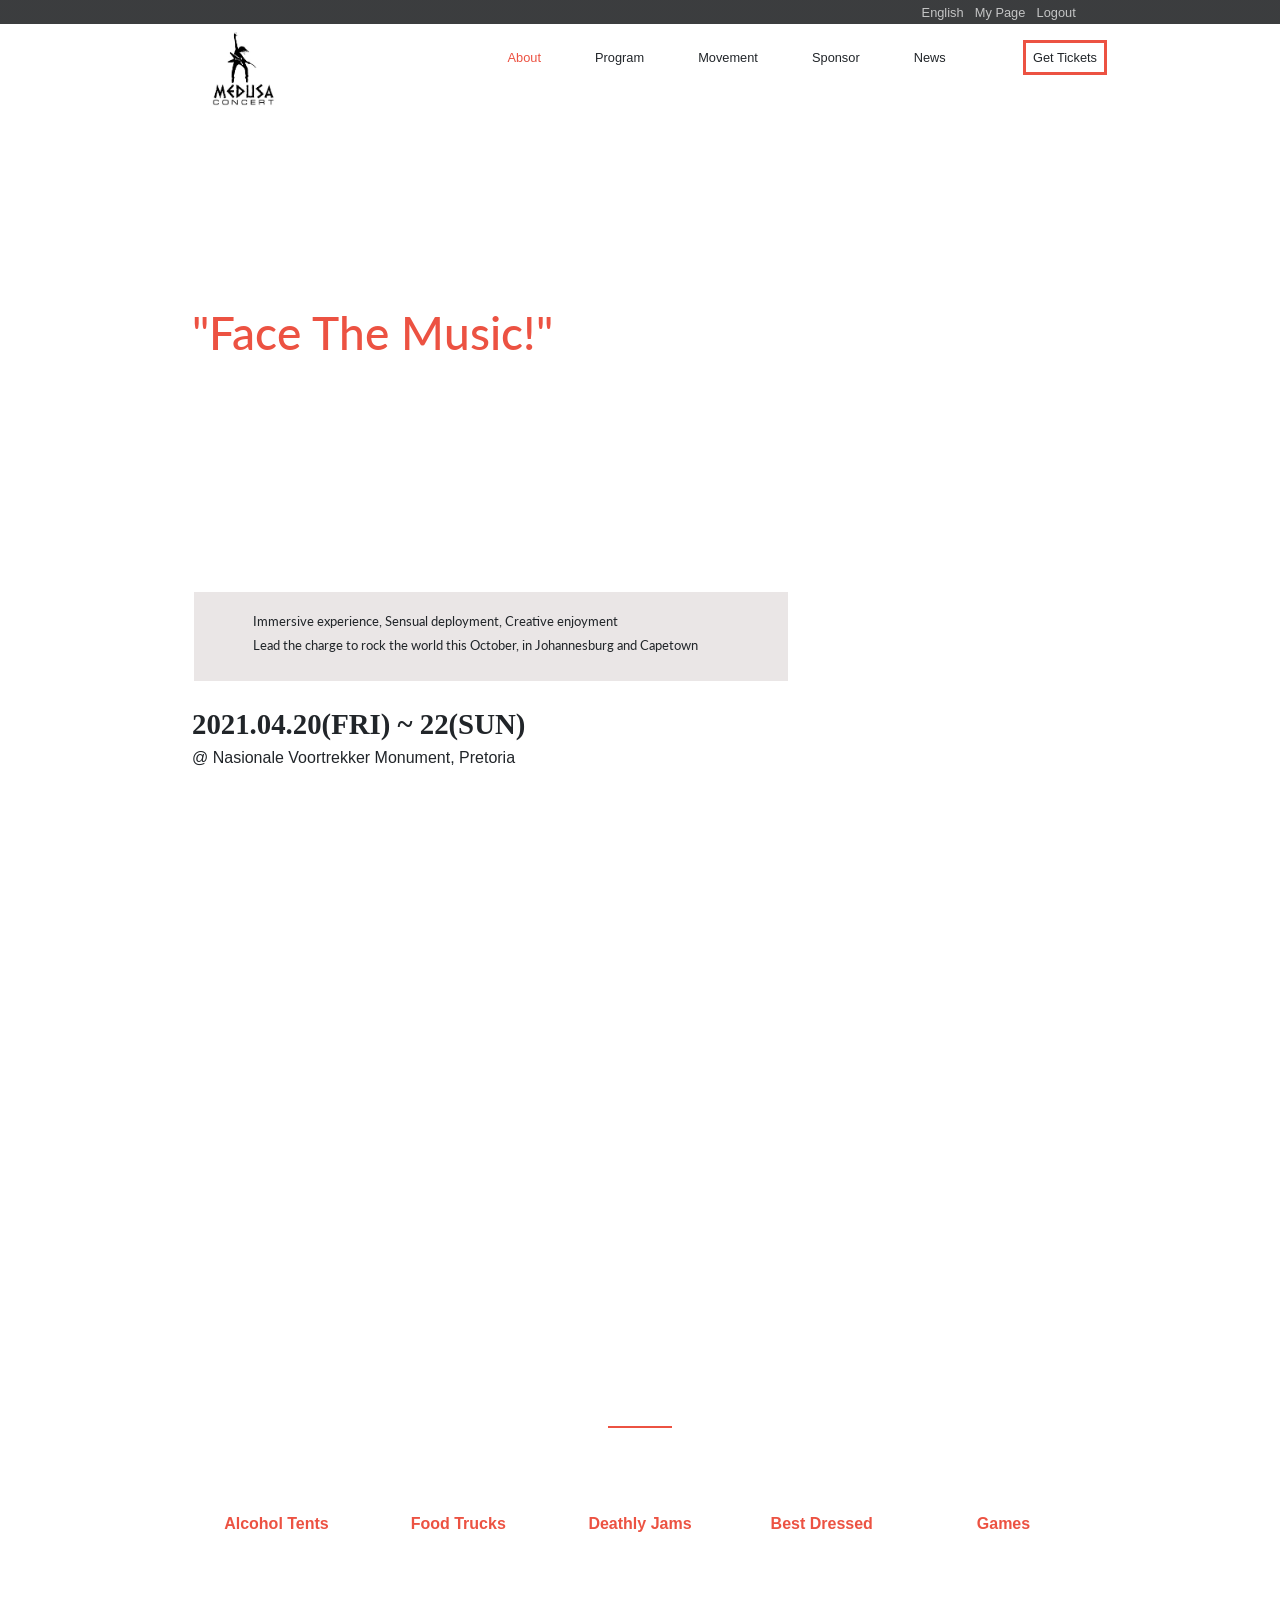
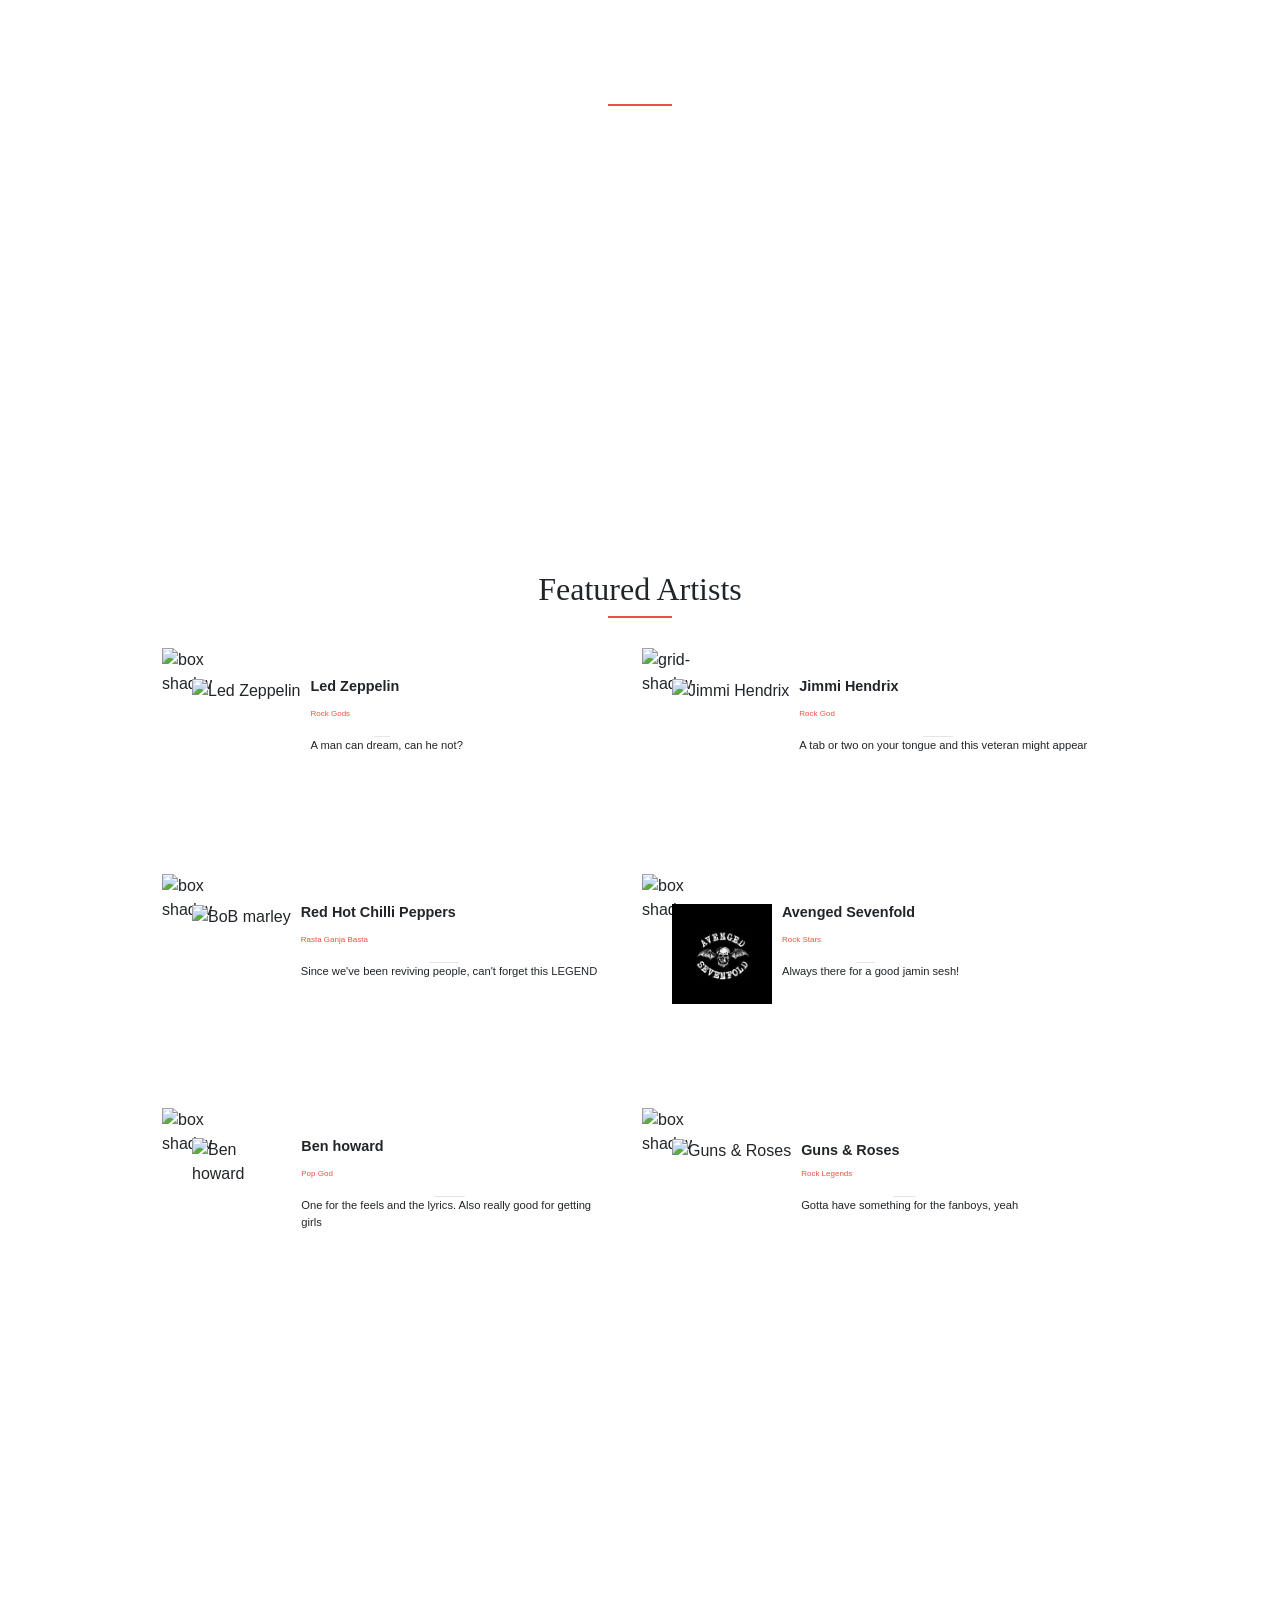
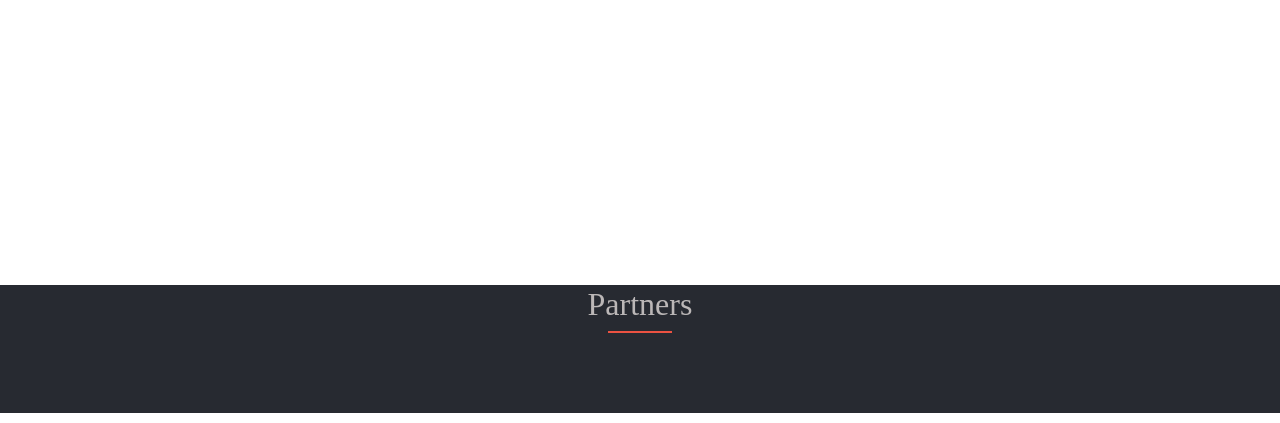
==== commit 1a33a074: "fixed HTML errors" ====
--- a/index.html
+++ b/index.html
@@ -87,7 +87,7 @@
           </li>
           <li>
             <div>
-              <p><i class="fas fa-volume-up"></i></i></p>
+              <p><i class="fas fa-volume-up"></i></p>
               <p class="header-grid">Deathly Jams</p>
               <p class="flex-font">Shake your head loose at one of the ten live music stages</p>
             </div>
@@ -113,6 +113,7 @@
         <div class="line">
           <!-- just for border -->
         </div>
+      </div>
 
 
 
@@ -128,15 +129,13 @@
             <div class="img-box-shadow position-relative">
               <img class="position-absolute grid-shadow-img"
                 src="https://www.snapncrop.com/assets/images/mosaicmoments/grid_black.jpg" alt="box shadow">
-              <img
+              <img class="grid-list-img"
                 src="https://encrypted-tbn0.gstatic.com/images?q=tbn%3AANd9GcR73ut6LII81EvmBDK0hJ0OqbK0gLgWyymWCg&usqp=CAU"
                 alt="Led Zeppelin">
             </div>
             <div>
               <h4>Led Zeppelin</h4>
-              <small>
-                <p>Rock Gods</p>
-              </small>
+              <p><small>Rock Gods</small></p>
               <hr class="my-0">
               <p>A man can dream, can he not? </p>
             </div>
@@ -147,15 +146,13 @@
             <div class="img-box-shadow position-relative">
               <img class="position-absolute grid-shadow-img"
                 src="https://www.snapncrop.com/assets/images/mosaicmoments/grid_black.jpg" alt="grid-shadow">
-              <img
+              <img class="grid-list-img"
                 src="https://encrypted-tbn0.gstatic.com/images?q=tbn%3AANd9GcTUw8v54MzpCejFResTqPFKVyjyqC9fBT2opQ&usqp=CAU"
                 alt="Jimmi Hendrix">
             </div>
             <div>
               <h4>Jimmi Hendrix</h4>
-              <small>
-                <p>Rock God</p>
-              </small>
+              <p><small>Rock God</small></p>
               <hr class="my-0">
               <p>A tab or two on your tongue and this veteran might appear</p>
             </div>
@@ -166,15 +163,13 @@
             <div class="img-box-shadow position-relative">
               <img class="position-absolute grid-shadow-img"
                 src="https://www.snapncrop.com/assets/images/mosaicmoments/grid_black.jpg" alt="box shadow">
-              <img
+              <img class="grid-list-img"
                 src="https://encrypted-tbn0.gstatic.com/images?q=tbn%3AANd9GcQN6d8hWv-AZbwuGDO_9Fw7DsvCq5o-ne7L6A&usqp=CAU"
                 alt="BoB marley">
             </div>
             <div>
               <h4>Red Hot Chilli Peppers</h4>
-              <small>
-                <p>Rasta Ganja Basta</p>
-              </small>
+              <p><small>Rasta Ganja Basta</small></p>
               <hr class="my-0">
               <p>Since we've been reviving people, can't forget this LEGEND</p>
             </div>
@@ -185,15 +180,13 @@
             <div class="img-box-shadow position-relative">
               <img class="position-absolute grid-shadow-img"
                 src="https://www.snapncrop.com/assets/images/mosaicmoments/grid_black.jpg" alt="box shadow">
-              <img
+              <img class="grid-list-img"
                 src="[data-uri]"
                 alt="Avenged Sevenfold">
             </div>
             <div>
               <h4>Avenged Sevenfold</h4>
-              <small>
-                <p>Rock Stars</p>
-              </small>
+              <p><small>Rock Stars</small></p>
               <hr class="my-0">
               <p>Always there for a good jamin sesh!</p>
             </div>
@@ -204,15 +197,13 @@
             <div class="img-box-shadow position-relative">
               <img class="position-absolute grid-shadow-img"
                 src="https://www.snapncrop.com/assets/images/mosaicmoments/grid_black.jpg" alt="box shadow">
-              <img
+              <img class="grid-list-img"
                 src="https://encrypted-tbn0.gstatic.com/images?q=tbn%3AANd9GcSATR7dT_CQpyMrJGyadED_--Qg-4_SekSH6w&usqp=CAU"
                 alt="Ben howard">
             </div>
             <div>
               <h4>Ben howard</h4>
-              <small>
-                <p>Pop God</p>
-              </small>
+              <p><small>Pop God</small></p>
               <hr class="my-0">
               <p>One for the feels and the lyrics. Also really good for getting girls</p>
             </div>
@@ -223,15 +214,13 @@
             <div class="img-box-shadow position-relative">
               <img class="position-absolute grid-shadow-img"
                 src="https://www.snapncrop.com/assets/images/mosaicmoments/grid_black.jpg" alt="box shadow">
-              <img
+              <img class="grid-list-img"
                 src="https://encrypted-tbn0.gstatic.com/images?q=tbn%3AANd9GcQQb-QNTusOrZ5PQuqwMem1Ixkn_Ga_8KlI2A&usqp=CAU"
                 alt="Guns & Roses">
             </div>
             <div>
               <h4 class="my-1">Guns & Roses</h4>
-              <small>
-                <p>Rock Legends</p>
-              </small>
+              <p><small>Rock Legends</small></p>
               <hr class="my-0">
               <p>Gotta have something for the fanboys, yeah</p>
             </div>
@@ -258,7 +247,7 @@
         </li>
         <li><i class="fab fa-angellist"></i>
         </li>
-        <li><i class="fab fa-bitcoin"></i></i>
+        <li><i class="fab fa-bitcoin"></i>
         </li>
       </ul>
     </div>
--- a/css/style.css
+++ b/css/style.css
@@ -140,6 +140,60 @@
   line-height: 1;
 }
 
+footer {
+  background-color: #272a31;
+  margin-top: 10px;
+  margin-right: 0;
+}
+footer h2 {
+  font-family: "cocogoosedemibold";
+  color: #bbb7b7;
+  text-align: center;
+}
+@media screen and (max-width: 818px) and (min-width: 768px) {
+  footer h2 {
+    width: 100%;
+  }
+}
+footer .line {
+  border-top: 2px solid #ec5242;
+  width: 5%;
+  margin-left: 47.5%;
+}
+footer ul {
+  display: flex;
+  margin: 0 10%;
+  margin-top: 40px;
+}
+footer li {
+  color: #5f5f5f;
+  display: flex;
+  align-items: center;
+  justify-content: center;
+  width: 11.6%;
+  margin-right: 3%;
+  font-size: 2rem;
+  margin-bottom: 40px;
+}
+@media screen and (max-width: 768px) {
+  footer li {
+    font-size: 2rem;
+  }
+}
+
+.under-box {
+  text-align: center;
+  margin-top: 30px;
+}
+.under-box p {
+  margin: 0;
+  font-size: 0.8rem;
+}
+.under-box a {
+  font-weight: bold;
+  text-decoration: underline;
+}
+
 #top-nav {
   display: none;
   background: black;
@@ -179,21 +233,606 @@
   text-decoration: none;
 }
 
+.text-bg-about {
+  padding-top: 30px;
+  letter-spacing: 7px;
+  text-align: center;
+}
+.text-bg-about h2 {
+  color: #ec5242;
+  font-family: "Lato", sans-serif;
+  font-weight: bold;
+  font-size: 3rem;
+}
+@media screen and (max-width: 540px) {
+  .text-bg-about h2 {
+    font-size: 1.5rem;
+  }
+}
+
+.box-on-screen-about {
+  font-family: "Lato", sans-serif;
+  z-index: 2;
+  background-color: white;
+  width: 60%;
+  margin-left: 20%;
+  border: 2px solid #b3b3b3;
+  margin-top: 50px;
+  padding-top: 20px;
+  padding-bottom: 20px;
+  text-align: center;
+}
+@media screen and (max-width: 500px) {
+  .box-on-screen-about {
+    max-height: 50vh;
+    overflow: hidden;
+  }
+}
+@media screen and (max-width: 768px) {
+  .box-on-screen-about {
+    width: 80%;
+    margin-left: 10%;
+  }
+}
+.box-on-screen-about p {
+  margin: 0 10% 1px 10%;
+  font-size: 0.8rem;
+}
+.box-on-screen-about .hidden-text-rm {
+  margin-top: 10px;
+}
+@media screen and (max-width: 3000px) and (min-width: 540px) {
+  .box-on-screen-about .hidden-text-rm {
+    display: none;
+  }
+}
+@media screen and (max-width: 540px) {
+  .box-on-screen-about .hidden-text {
+    display: none;
+  }
+}
+
+#main-program {
+  background-image: url(https://cdn.cp.adobe.io/content/2/dcx/9201c10f-8b09-4fa4-a15b-cb0b102da3cb/rendition/preview.jpg/version/1/format/jpg/dimension/width/size/1200);
+  background-position: center;
+  background-repeat: repeat;
+  background-attachment: fixed;
+  background-size: contain;
+  height: 85vh;
+  width: 100%;
+}
+@media screen and (max-width: 768px) {
+  #main-program {
+    height: 110vh;
+  }
+}
+@media screen and (max-width: 520px) {
+  #main-program {
+    height: 80vh;
+  }
+}
+#main-program h2,
+#main-program h4 {
+  padding-top: 30px;
+  font-family: "cocogoosedemibold";
+  color: white;
+  text-align: center;
+}
+#main-program h4 {
+  font-size: 1rem;
+}
+#main-program .line {
+  border-top: 2px solid #ec5242;
+  width: 5%;
+  margin-left: 47.5%;
+}
+@media screen and (max-width: 768px) {
+  #main-program ul {
+    display: flex;
+    flex-direction: column;
+    justify-content: center;
+  }
+}
+#main-program li {
+  background: linear-gradient(to bottom, rgba(255, 255, 255, 0.7), rgba(255, 255, 255, 0.7));
+}
+@media screen and (max-width: 3000px) and (min-width: 769px) {
+  #main-program li {
+    float: left;
+    margin-right: 1%;
+    margin-bottom: 1%;
+    width: 13.2%;
+    margin-top: 60px;
+    padding-bottom: 10px;
+    height: 160px;
+  }
+  #main-program li:first-child {
+    margin-left: 15%;
+  }
+  #main-program li:nth-child(5n) {
+    margin-right: 15%;
+  }
+}
+@media screen and (max-width: 768px) {
+  #main-program li {
+    margin-left: 5%;
+    margin-top: 10px;
+    width: 90%;
+    padding: 2px;
+    font-size: 1rem;
+  }
+}
+@media screen and (max-width: 520px) {
+  #main-program li {
+    font-size: 0.6rem;
+  }
+}
+#main-program p {
+  margin-left: 7%;
+}
+@media screen and (max-width: 3000px) and (min-width: 769px) {
+  #main-program p {
+    margin-right: 7%;
+  }
+}
+#main-program i {
+  margin-top: 8px;
+}
+@media screen and (max-width: 3000px) and (min-width: 769px) {
+  #main-program i {
+    font-size: 2rem;
+  }
+}
+#main-program p,
+#main-program i {
+  text-align: center;
+  color: white;
+  margin-bottom: 0;
+}
+@media screen and (max-width: 768px) {
+  #main-program p,
+#main-program i {
+    float: left;
+  }
+}
+#main-program .header-grid {
+  color: #ec5242;
+  font-weight: bold;
+  padding-top: 8px;
+}
+@media screen and (max-width: 768px) {
+  #main-program .header-grid {
+    width: 21%;
+  }
+}
+@media screen and (max-width: 768px) {
+  #main-program .flex-font {
+    width: 50%;
+  }
+}
+@media screen and (max-width: 3000px) and (min-width: 769px) {
+  #main-program .flex-font {
+    font-size: 0.7rem;
+  }
+}
+
+#featured-speakers {
+  height: 145vh;
+}
+@media screen and (max-width: 768px) {
+  #featured-speakers {
+    height: 180vh;
+  }
+}
+#featured-speakers h2 {
+  font-family: "cocogoosedemibold";
+  margin-top: 55px;
+  text-align: center;
+}
+#featured-speakers .line {
+  border-top: 2px solid #ec5242;
+  width: 5%;
+  margin-left: 47.5%;
+}
+@media screen and (max-width: 768px) {
+  #featured-speakers ul {
+    display: flex;
+    flex-direction: column;
+    margin-left: 15%;
+  }
+}
+@media screen and (max-width: 3000px) and (min-width: 769px) {
+  #featured-speakers li {
+    float: left;
+    margin-right: 5%;
+    margin-bottom: 5%;
+    width: 32.5%;
+    margin-top: 60px;
+    padding-bottom: 10px;
+  }
+  #featured-speakers li:first-child {
+    margin-left: 15%;
+  }
+  #featured-speakers li:nth-child(2n) {
+    margin-right: 15%;
+  }
+  #featured-speakers li:nth-child(even) {
+    margin-right: 15%;
+  }
+  #featured-speakers li:nth-child(odd) {
+    margin-left: 15%;
+  }
+  #featured-speakers li h4 {
+    font-weight: bold;
+    font-size: 0.9rem;
+  }
+  #featured-speakers li small {
+    font-size: 0.5rem;
+    color: #ec5242;
+  }
+  #featured-speakers li hr {
+    width: 10%;
+  }
+  #featured-speakers li p {
+    font-size: 0.7rem;
+  }
+  #featured-speakers li h4,
+#featured-speakers li p {
+    margin-left: 10px;
+  }
+}
+@media screen and (max-width: 768px) {
+  #featured-speakers li {
+    margin-top: 40px;
+  }
+  #featured-speakers li h4,
+#featured-speakers li p {
+    margin-left: 20px;
+    font-size: 0.6rem;
+  }
+  #featured-speakers li img {
+    width: 50px;
+    height: 50px;
+  }
+  #featured-speakers li .grid-shadow-img {
+    top: -15px;
+    left: -15px;
+    z-index: -1;
+  }
+}
+#featured-speakers li .flex-list {
+  display: flex;
+}
+#featured-speakers li .grid-shadow-img {
+  top: -30px;
+  left: -30px;
+  z-index: -1;
+  width: 50px;
+}
+
+#step-1 {
+  background-color: #eee;
+  height: 90vh;
+}
+#step-1 h2 {
+  padding-top: 30px;
+  font-family: "cocogoosedemibold";
+  text-align: center;
+  font-size: 1.6rem;
+}
+#step-1 p {
+  margin: 0;
+  font-size: 0.7rem;
+}
+@media screen and (max-width: 845px) {
+  #step-1 p {
+    font-size: 0.6rem;
+  }
+}
+#step-1 span {
+  color: #ec5242;
+  margin-right: 20px;
+  font-size: 0.8rem;
+}
+@media screen and (max-width: 845px) {
+  #step-1 span {
+    font-size: 0.7rem;
+  }
+}
+#step-1 .line {
+  border-top: 2px solid #ec5242;
+  z-index: 2;
+  width: 3%;
+  margin-left: 48.5%;
+}
+#step-1 .round-border {
+  padding: 5px 12px;
+  margin-top: 40px;
+  margin-left: 33.5%;
+  width: 33%;
+  border: 1px solid lightgrey;
+  border-radius: 100px;
+}
+@media screen and (max-width: 1077px) {
+  #step-1 .round-border {
+    width: 40%;
+    margin-left: 30%;
+  }
+}
+@media screen and (max-width: 889px) {
+  #step-1 .round-border {
+    width: 42%;
+    margin-left: 29%;
+  }
+}
+@media screen and (max-width: 744px) {
+  #step-1 .round-border {
+    width: 45%;
+    margin-left: 27.5%;
+  }
+}
+#step-1 th {
+  border: 1px solid lightgrey;
+  padding: 10px 20px;
+  text-align: center;
+  font-size: 0.7rem;
+}
+@media screen and (max-width: 889px) {
+  #step-1 th {
+    padding: 7px 14px;
+    font-size: 0.6rem;
+  }
+}
+@media screen and (max-width: 490px) {
+  #step-1 th {
+    padding: 5px 10px;
+    font-size: 0.5rem;
+  }
+}
+#step-1 .orange {
+  color: #ec5242;
+}
+#step-1 table {
+  border: 3px solid #ec5242;
+  margin: 30px auto;
+  background-color: white;
+}
+#step-1 thead {
+  background-color: #eee;
+}
+
+.grid-list-img {
+  width: 100px;
+  height: 100px;
+}
+
+.half-page-icon {
+  margin-left: 49%;
+  margin-top: -25px;
+  font-size: 2rem;
+  color: #ec5242;
+  z-index: 3;
+}
+
+#small-nav {
+  position: relative;
+  display: none;
+}
+@media screen and (max-width: 768px) {
+  #small-nav {
+    display: block;
+  }
+}
+#small-nav i {
+  position: absolute;
+  top: 20px;
+  left: 20px;
+  font-size: 2rem;
+}
+
+#step-2 {
+  background-color: white;
+  height: 100vh;
+}
+#step-2 h2 {
+  padding-top: 30px;
+  font-family: "cocogoosedemibold";
+  text-align: center;
+  font-size: 1.6rem;
+}
+#step-2 p {
+  margin: 0;
+  font-size: 0.7rem;
+}
+@media screen and (max-width: 845px) {
+  #step-2 p {
+    font-size: 0.6rem;
+  }
+}
+#step-2 span {
+  color: #ec5242;
+  margin-right: 20px;
+  font-size: 0.8rem;
+}
+@media screen and (max-width: 845px) {
+  #step-2 span {
+    font-size: 0.7rem;
+  }
+}
+#step-2 .orange {
+  color: #ec5242;
+}
+#step-2 .line {
+  border-top: 2px solid #ec5242;
+  z-index: 2;
+  width: 3%;
+  margin-left: 48.5%;
+}
+#step-2 .round-border {
+  padding: 5px 12px;
+  margin-top: 40px;
+  margin-left: 33.5%;
+  width: 33%;
+  border: 1px solid lightgrey;
+  border-radius: 100px;
+}
+@media screen and (max-width: 1160px) {
+  #step-2 .round-border {
+    width: 40%;
+    margin-left: 30%;
+  }
+}
+@media screen and (max-width: 966px) {
+  #step-2 .round-border {
+    width: 42%;
+    margin-left: 29%;
+  }
+}
+@media screen and (max-width: 768px) {
+  #step-2 .round-border {
+    width: 45%;
+    margin-left: 27.5%;
+  }
+}
+#step-2 th {
+  border: 1px solid lightgrey;
+  padding: 10px 60px;
+  text-align: center;
+  font-size: 0.7rem;
+}
+@media screen and (max-width: 889px) {
+  #step-2 th {
+    padding: 7px 44px;
+    font-size: 0.6rem;
+  }
+}
+@media screen and (max-width: 490px) {
+  #step-2 th {
+    padding: 5px 20px;
+    font-size: 0.6rem;
+  }
+}
+#step-2 table {
+  border: 3px solid #272a31;
+  margin: 30px auto;
+  background-color: white;
+}
+#step-2 table i {
+  font-size: 1.5rem;
+}
+#step-2 table input {
+  margin: 5px;
+}
+#step-2 thead {
+  background-color: #eee;
+}
+#step-2 .butn-group {
+  margin: 60px 25%;
+}
+@media screen and (max-width: 768px) {
+  #step-2 .butn-group button {
+    font-size: 0.6rem;
+  }
+}
+@media screen and (max-width: 768px) {
+  #step-2 .butn-group button {
+    font-size: 0.5rem;
+    padding: 3px;
+  }
+}
+
+#previous-medusa {
+  height: 90vh;
+}
+@media screen and (max-width: 767px) {
+  #previous-medusa {
+    height: 110vh;
+  }
+}
+#previous-medusa h2 {
+  padding-top: 30px;
+  font-family: "cocogoosedemibold";
+  text-align: center;
+  font-size: 1.6rem;
+}
+#previous-medusa .line {
+  border-top: 2px solid #ec5242;
+  z-index: 2;
+  width: 5%;
+  margin-left: 47.5%;
+}
+#previous-medusa .logo-text {
+  margin-top: 40px;
+  font-size: 0.8rem;
+  width: 60%;
+  margin-left: 20%;
+  text-align: center;
+}
+#previous-medusa ul {
+  padding-top: 45px;
+}
+@media screen and (max-width: 767px) {
+  #previous-medusa ul {
+    padding-top: 20px;
+  }
+}
+#previous-medusa li {
+  padding-top: 50px;
+  color: white;
+  text-align: center;
+}
+@media screen and (max-width: 3000px) and (min-width: 768px) {
+  #previous-medusa li {
+    float: left;
+    margin-right: 5%;
+    margin-bottom: 5%;
+    width: 32.5%;
+    height: 180px;
+  }
+  #previous-medusa li:first-child {
+    margin-left: 15%;
+  }
+  #previous-medusa li:nth-child(2n) {
+    margin-right: 15%;
+  }
+}
+@media screen and (max-width: 767px) {
+  #previous-medusa li {
+    width: 80%;
+    margin-left: 10%;
+    margin-bottom: 20px;
+  }
+}
+#previous-medusa li p {
+  font-family: "Lato", sans-serif;
+  margin: 3px 5px 10px 5px;
+}
+#previous-medusa .bg1 {
+  background: linear-gradient(to bottom, rgba(247, 48, 48, 0.596), rgba(247, 48, 48, 0.596)), url(https://images-wixmp-ed30a86b8c4ca887773594c2.wixmp.com/f/17f0939e-6a31-4b53-b936-6683b13424f0/d4y5w1h-61fc707c-a05e-430d-93b3-cf3f7f6feb84.jpg?token=eyJ0eXAiOiJKV1QiLCJhbGciOiJIUzI1NiJ9.[base64].6jqahdpazu-x5S99Qslw5TCz4cfscx8WnHQSReKYqgw);
+  background-position: center;
+  background-size: cover;
+}
+#previous-medusa .bg2 {
+  background: linear-gradient(to bottom, rgba(247, 48, 48, 0.596), rgba(247, 48, 48, 0.596)), url(https://image.shutterstock.com/image-illustration/hand-drawn-medusa-skull-black-600w-1495755284.jpg);
+  background-position: center;
+  background-size: cover;
+}
+
 #bot-nav {
   height: 50px;
   display: none;
   margin-top: 0;
   padding-left: 15%;
 }
-@media screen and (max-width: 3000px) and (min-width: 769px) {
-  #bot-nav {
-    display: block;
-  }
-}
 #bot-nav img {
   float: left;
   width: 100px;
   margin-top: -10px;
+}
+@media screen and (max-width: 3000px) and (min-width: 769px) {
+  #bot-nav {
+    display: block;
+  }
 }
 #bot-nav ul {
   margin-left: 29%;
@@ -220,20 +859,47 @@
   border: 3px solid #ec5242;
 }
 
-#small-nav {
-  position: relative;
-  display: none;
-}
-@media screen and (max-width: 768px) {
-  #small-nav {
-    display: block;
-  }
-}
-#small-nav i {
-  position: absolute;
-  top: 20px;
-  left: 20px;
-  font-size: 2rem;
+#logo {
+  border-bottom: 2px solid #f3f3f3;
+}
+#logo h2 {
+  padding-top: 30px;
+  text-align: center;
+  font-size: 1.6rem;
+}
+#logo h2 h2,
+#logo h2 h4 {
+  padding-top: 30px;
+  font-family: "cocogoosedemibold";
+  color: white;
+  text-align: center;
+}
+#logo h2 h4 {
+  font-size: 1rem;
+}
+#logo .line {
+  border-top: 2px solid #ec5242;
+  z-index: 2;
+  width: 5%;
+  margin-left: 47.5%;
+}
+#logo .logo-text {
+  margin-top: 40px;
+  font-size: 0.8rem;
+  width: 60%;
+  margin-left: 20%;
+  text-align: center;
+}
+#logo .logo-img-card {
+  margin-top: 30px;
+  margin-bottom: 35px;
+  width: 30%;
+  margin-left: 35%;
+  border: 2px solid #f3f3f3;
+}
+#logo .logo-img-card img {
+  width: 90%;
+  margin: 2.5% 5%;
 }
 
 .main-bg {
@@ -268,7 +934,7 @@
     height: 20vh;
   }
 }
-.main-bg .bg-section:after {
+.main-bg .bg-section::after {
   content: "";
   z-index: 2;
   background-image: url(https://i.pinimg.com/originals/e0/fe/a0/e0fea00cb18c59520ae24b30b2b9ee97.jpg);
@@ -308,7 +974,7 @@
 }
 .main-bg #main-content .text-bg {
   background-image: url(https://encrypted-tbn0.gstatic.com/images?q=tbn%3AANd9GcRyhwCqEPispuf2S-NqU_dGt4nXvQ8c2GvT-Q&usqp=CAU);
-  background-clip: text;
+  background-clip: number;
   -webkit-background-clip: text;
   color: transparent;
 }
@@ -330,6 +996,11 @@
 @media screen and (max-width: 501) and (min-width: 768px) {
   .main-bg #main-content .text-bg h2 {
     font-size: 2.2rem;
+  }
+}
+@media screen and (max-width: 500px) {
+  .main-bg #main-content p {
+    font-size: 0.5rem;
   }
 }
 .main-bg #main-content .box-on-screen {
@@ -368,279 +1039,6 @@
 @media screen and (max-width: 500px) {
   .main-bg #main-content p.date {
     font-size: 0.9rem;
-  }
-}
-@media screen and (max-width: 500px) {
-  .main-bg #main-content p {
-    font-size: 0.5rem;
-  }
-}
-
-#main-program {
-  background-image: url(https://cdn.cp.adobe.io/content/2/dcx/9201c10f-8b09-4fa4-a15b-cb0b102da3cb/rendition/preview.jpg/version/1/format/jpg/dimension/width/size/1200);
-  background-position: center;
-  background-repeat: repeat;
-  background-attachment: fixed;
-  background-size: contain;
-  height: 85vh;
-  width: 100%;
-}
-@media screen and (max-width: 768px) {
-  #main-program {
-    height: 110vh;
-    display: hidden;
-  }
-}
-@media screen and (max-width: 520px) {
-  #main-program {
-    height: 80vh;
-  }
-}
-#main-program h2,
-#main-program h4 {
-  padding-top: 30px;
-  font-family: "cocogoosedemibold";
-  color: white;
-  text-align: center;
-}
-#main-program h4 {
-  font-size: 1rem;
-}
-#main-program .line {
-  border-top: 2px solid #ec5242;
-  width: 5%;
-  margin-left: 47.5%;
-}
-@media screen and (max-width: 768px) {
-  #main-program ul {
-    display: flex;
-    flex-direction: column;
-    justify-content: center;
-  }
-}
-#main-program li {
-  background: linear-gradient(to bottom, rgba(255, 255, 255, 0.7), rgba(255, 255, 255, 0.7));
-}
-@media screen and (max-width: 3000px) and (min-width: 769px) {
-  #main-program li {
-    float: left;
-    margin-right: 1%;
-    margin-bottom: 1%;
-    width: 13.2%;
-    margin-top: 60px;
-    padding-bottom: 10px;
-    height: 160px;
-  }
-  #main-program li:first-child {
-    margin-left: 15%;
-  }
-  #main-program li:nth-child(5n) {
-    margin-right: 15%;
-  }
-}
-@media screen and (max-width: 768px) {
-  #main-program li {
-    margin-left: 5%;
-    margin-top: 10px;
-    width: 90%;
-    padding: 2px;
-    font-size: 1rem;
-  }
-}
-@media screen and (max-width: 520px) {
-  #main-program li {
-    font-size: 0.6rem;
-  }
-}
-#main-program p {
-  margin-left: 7%;
-}
-@media screen and (max-width: 3000px) and (min-width: 769px) {
-  #main-program p {
-    margin-right: 7%;
-  }
-}
-#main-program i {
-  margin-top: 8px;
-}
-@media screen and (max-width: 3000px) and (min-width: 769px) {
-  #main-program i {
-    font-size: 2rem;
-  }
-}
-#main-program p,
-#main-program i {
-  text-align: center;
-  color: white;
-  margin-bottom: 0;
-}
-@media screen and (max-width: 768px) {
-  #main-program p,
-#main-program i {
-    float: left;
-  }
-}
-#main-program .header-grid {
-  color: #ec5242;
-  font-weight: bold;
-  padding-top: 8px;
-}
-@media screen and (max-width: 768px) {
-  #main-program .header-grid {
-    width: 21%;
-  }
-}
-@media screen and (max-width: 768px) {
-  #main-program .flex-font {
-    width: 50%;
-  }
-}
-@media screen and (max-width: 3000px) and (min-width: 769px) {
-  #main-program .flex-font {
-    font-size: 0.7rem;
-  }
-}
-
-#featured-speakers {
-  height: 145vh;
-}
-@media screen and (max-width: 768px) {
-  #featured-speakers {
-    height: 180vh;
-  }
-}
-#featured-speakers h2 {
-  font-family: "cocogoosedemibold";
-  margin-top: 55px;
-  text-align: center;
-}
-#featured-speakers .line {
-  border-top: 2px solid #ec5242;
-  width: 5%;
-  margin-left: 47.5%;
-}
-@media screen and (max-width: 768px) {
-  #featured-speakers ul {
-    dislpay: flex;
-    flex-direction: column;
-    margin-left: 15%;
-  }
-}
-@media screen and (max-width: 3000px) and (min-width: 769px) {
-  #featured-speakers li {
-    float: left;
-    margin-right: 5%;
-    margin-bottom: 5%;
-    width: 32.5%;
-    margin-top: 60px;
-    padding-bottom: 10px;
-  }
-  #featured-speakers li:first-child {
-    margin-left: 15%;
-  }
-  #featured-speakers li:nth-child(2n) {
-    margin-right: 15%;
-  }
-  #featured-speakers li:nth-child(even) {
-    margin-right: 15%;
-  }
-  #featured-speakers li:nth-child(odd) {
-    margin-left: 15%;
-  }
-  #featured-speakers li h4 {
-    font-weight: bold;
-    font-size: 0.9rem;
-  }
-  #featured-speakers li small {
-    font-size: 0.5rem;
-    color: #ec5242;
-  }
-  #featured-speakers li hr {
-    width: 10%;
-  }
-  #featured-speakers li p {
-    font-size: 0.7rem;
-  }
-  #featured-speakers li h4,
-#featured-speakers li p {
-    margin-left: 10px;
-  }
-}
-@media screen and (max-width: 768px) {
-  #featured-speakers li {
-    margin-top: 40px;
-  }
-  #featured-speakers li h4,
-#featured-speakers li p {
-    margin-left: 20px;
-    font-size: 0.6rem;
-  }
-  #featured-speakers li img {
-    width: 50px;
-    height: 50px;
-  }
-  #featured-speakers li .grid-shadow-img {
-    top: -15px;
-    left: -15px;
-    z-index: -1;
-  }
-  #featured-speakers li .grid-shadow-img img {
-    width: 25px;
-    height: 25px;
-  }
-}
-#featured-speakers li .flex-list {
-  display: flex;
-}
-#featured-speakers li img {
-  width: 100px;
-  height: 100px;
-}
-#featured-speakers li .grid-shadow-img {
-  top: -30px;
-  left: -30px;
-  z-index: -1;
-  width: 50px;
-}
-
-footer {
-  background-color: #272a31;
-  margin-top: 10px;
-  margin-right: 0;
-}
-footer h2 {
-  font-family: "cocogoosedemibold";
-  color: #bbb7b7;
-  text-align: center;
-}
-@media screen and (max-width: 818px) and (min-width: 768px) {
-  footer h2 {
-    width: 100%;
-  }
-}
-footer .line {
-  border-top: 2px solid #ec5242;
-  width: 5%;
-  margin-left: 47.5%;
-}
-footer ul {
-  display: flex;
-  margin: 0 10%;
-  margin-top: 40px;
-}
-footer li {
-  color: #5f5f5f;
-  display: flex;
-  align-items: center;
-  justify-content: center;
-  width: 67.6%;
-  margin-right: 3%;
-  font-size: 2rem;
-  margin-bottom: 40px;
-}
-@media screen and (max-width: 768px) {
-  footer li {
-    font-size: 2rem;
   }
 }
 
@@ -661,402 +1059,9 @@
   }
 }
 
-.text-bg-about {
-  padding-top: 30px;
-  letter-spacing: 7px;
-  text-align: center;
-}
-.text-bg-about h2 {
-  color: #ec5242;
-  font-family: "Lato", sans-serif;
-  font-weight: bold;
-  font-size: 3rem;
-}
-@media screen and (max-width: 540px) {
-  .text-bg-about h2 {
-    font-size: 1.5rem;
-  }
-}
-
 .line-bg {
   border-top: 2px solid #ec5242;
   z-index: 2;
   width: 5%;
   margin-left: 47.5%;
-}
-
-.box-on-screen-about {
-  font-family: "Lato", sans-serif;
-  z-index: 2;
-  background-color: white;
-  width: 60%;
-  margin-left: 20%;
-  border: 2px solid #b3b3b3;
-  margin-top: 50px;
-  padding-top: 20px;
-  padding-bottom: 20px;
-  text-align: center;
-}
-@media screen and (max-width: 500px) {
-  .box-on-screen-about {
-    max-height: 50vh;
-    overflow: hidden;
-  }
-}
-@media screen and (max-width: 768px) {
-  .box-on-screen-about {
-    width: 80%;
-    margin-left: 10%;
-  }
-}
-.box-on-screen-about p {
-  margin: 0 10% 1px 10%;
-  font-size: 0.8rem;
-}
-.box-on-screen-about .hidden-text-rm {
-  margin-top: 10px;
-}
-@media screen and (max-width: 3000px) and (min-width: 540px) {
-  .box-on-screen-about .hidden-text-rm {
-    display: none;
-  }
-}
-@media screen and (max-width: 540px) {
-  .box-on-screen-about .hidden-text {
-    display: none;
-  }
-}
-
-.under-box {
-  text-align: center;
-  margin-top: 30px;
-}
-.under-box p {
-  margin: 0;
-  font-size: 0.8rem;
-}
-.under-box a {
-  font-weight: bold;
-  text-decoration: underline;
-}
-
-#logo {
-  border-bottom: 2px solid #f3f3f3;
-}
-#logo h2 {
-  padding-top: 30px;
-  font-family: "cocogoosedemibold";
-  text-align: center;
-  font-size: 1.6rem;
-}
-#logo .line {
-  border-top: 2px solid #ec5242;
-  z-index: 2;
-  width: 5%;
-  margin-left: 47.5%;
-}
-#logo .logo-text {
-  margin-top: 40px;
-  font-size: 0.8rem;
-  width: 60%;
-  margin-left: 20%;
-  text-align: center;
-}
-#logo .logo-img-card {
-  margin-top: 30px;
-  margin-bottom: 35px;
-  width: 30%;
-  margin-left: 35%;
-  border: 2px solid #f3f3f3;
-}
-#logo .logo-img-card img {
-  width: 90%;
-  margin: 2.5% 5%;
-}
-
-#previous-medusa {
-  height: 90vh;
-}
-@media screen and (max-width: 767px) {
-  #previous-medusa {
-    height: 110vh;
-  }
-}
-#previous-medusa h2 {
-  padding-top: 30px;
-  font-family: "cocogoosedemibold";
-  text-align: center;
-  font-size: 1.6rem;
-}
-#previous-medusa .line {
-  border-top: 2px solid #ec5242;
-  z-index: 2;
-  width: 5%;
-  margin-left: 47.5%;
-}
-#previous-medusa .logo-text {
-  margin-top: 40px;
-  font-size: 0.8rem;
-  width: 60%;
-  margin-left: 20%;
-  text-align: center;
-}
-#previous-medusa ul {
-  padding-top: 45px;
-}
-@media screen and (max-width: 767px) {
-  #previous-medusa ul {
-    padding-top: 20px;
-  }
-}
-#previous-medusa li {
-  padding-top: 50px;
-  color: white;
-  text-align: center;
-}
-@media screen and (max-width: 3000px) and (min-width: 768px) {
-  #previous-medusa li {
-    float: left;
-    margin-right: 5%;
-    margin-bottom: 5%;
-    width: 32.5%;
-    height: 180px;
-  }
-  #previous-medusa li:first-child {
-    margin-left: 15%;
-  }
-  #previous-medusa li:nth-child(2n) {
-    margin-right: 15%;
-  }
-}
-@media screen and (max-width: 767px) {
-  #previous-medusa li {
-    width: 80%;
-    margin-left: 10%;
-    margin-bottom: 20px;
-  }
-}
-#previous-medusa li p {
-  font-family: "Lato", sans-serif;
-  margin: 3px 5px 10px 5px;
-}
-#previous-medusa .bg1 {
-  background: linear-gradient(to bottom, rgba(247, 48, 48, 0.596), rgba(247, 48, 48, 0.596)), url(https://images-wixmp-ed30a86b8c4ca887773594c2.wixmp.com/f/17f0939e-6a31-4b53-b936-6683b13424f0/d4y5w1h-61fc707c-a05e-430d-93b3-cf3f7f6feb84.jpg?token=eyJ0eXAiOiJKV1QiLCJhbGciOiJIUzI1NiJ9.[base64].6jqahdpazu-x5S99Qslw5TCz4cfscx8WnHQSReKYqgw);
-  background-position: center;
-  background-size: cover;
-}
-#previous-medusa .bg2 {
-  background: linear-gradient(to bottom, rgba(247, 48, 48, 0.596), rgba(247, 48, 48, 0.596)), url(https://image.shutterstock.com/image-illustration/hand-drawn-medusa-skull-black-600w-1495755284.jpg);
-  background-position: center;
-  background-size: cover;
-}
-
-#step-1 {
-  background-color: #eeeeee;
-  height: 90vh;
-}
-#step-1 h2 {
-  padding-top: 30px;
-  font-family: "cocogoosedemibold";
-  text-align: center;
-  font-size: 1.6rem;
-}
-#step-1 p {
-  margin: 0;
-  font-size: 0.7rem;
-}
-@media screen and (max-width: 845px) {
-  #step-1 p {
-    font-size: 0.6rem;
-  }
-}
-#step-1 span {
-  color: #ec5242;
-  margin-right: 20px;
-  font-size: 0.8rem;
-}
-@media screen and (max-width: 845px) {
-  #step-1 span {
-    font-size: 0.7rem;
-  }
-}
-#step-1 .line {
-  border-top: 2px solid #ec5242;
-  z-index: 2;
-  width: 3%;
-  margin-left: 48.5%;
-}
-#step-1 .round-border {
-  padding: 5px 12px;
-  margin-top: 40px;
-  margin-left: 33.5%;
-  width: 33%;
-  border: 1px solid lightgrey;
-  border-radius: 100px;
-}
-@media screen and (max-width: 1077px) {
-  #step-1 .round-border {
-    width: 40%;
-    margin-left: 30%;
-  }
-}
-@media screen and (max-width: 889px) {
-  #step-1 .round-border {
-    width: 42%;
-    margin-left: 29%;
-  }
-}
-@media screen and (max-width: 744px) {
-  #step-1 .round-border {
-    width: 45%;
-    margin-left: 27.5%;
-  }
-}
-#step-1 th {
-  border: 1px solid lightgrey;
-  padding: 10px 20px;
-  text-align: center;
-  font-size: 0.7rem;
-}
-@media screen and (max-width: 889px) {
-  #step-1 th {
-    padding: 7px 14px;
-    font-size: 0.6rem;
-  }
-}
-@media screen and (max-width: 490px) {
-  #step-1 th {
-    padding: 5px 10px;
-    font-size: 0.5rem;
-  }
-}
-#step-1 .orange {
-  color: #ec5242;
-}
-#step-1 table {
-  border: 3px solid #ec5242;
-  margin: 30px auto;
-  background-color: white;
-}
-#step-1 thead {
-  background-color: #eeeeee;
-}
-
-.half-page-icon {
-  margin-left: 49%;
-  margin-top: -25px;
-  font-size: 2rem;
-  color: #ec5242;
-  z-index: 3;
-}
-
-#step-2 {
-  background-color: white;
-  height: 100vh;
-}
-#step-2 h2 {
-  padding-top: 30px;
-  font-family: "cocogoosedemibold";
-  text-align: center;
-  font-size: 1.6rem;
-}
-#step-2 p {
-  margin: 0;
-  font-size: 0.7rem;
-}
-@media screen and (max-width: 845px) {
-  #step-2 p {
-    font-size: 0.6rem;
-  }
-}
-#step-2 span {
-  color: #ec5242;
-  margin-right: 20px;
-  font-size: 0.8rem;
-}
-@media screen and (max-width: 845px) {
-  #step-2 span {
-    font-size: 0.7rem;
-  }
-}
-#step-2 .orange {
-  color: #ec5242;
-}
-#step-2 .line {
-  border-top: 2px solid #ec5242;
-  z-index: 2;
-  width: 3%;
-  margin-left: 48.5%;
-}
-#step-2 .round-border {
-  padding: 5px 12px;
-  margin-top: 40px;
-  margin-left: 33.5%;
-  width: 33%;
-  border: 1px solid lightgrey;
-  border-radius: 100px;
-}
-@media screen and (max-width: 1160px) {
-  #step-2 .round-border {
-    width: 40%;
-    margin-left: 30%;
-  }
-}
-@media screen and (max-width: 966px) {
-  #step-2 .round-border {
-    width: 42%;
-    margin-left: 29%;
-  }
-}
-@media screen and (max-width: 768px) {
-  #step-2 .round-border {
-    width: 45%;
-    margin-left: 27.5%;
-  }
-}
-#step-2 th {
-  border: 1px solid lightgrey;
-  padding: 10px 60px;
-  text-align: center;
-  font-size: 0.7rem;
-}
-@media screen and (max-width: 889px) {
-  #step-2 th {
-    padding: 7px 44px;
-    font-size: 0.6rem;
-  }
-}
-@media screen and (max-width: 490px) {
-  #step-2 th {
-    padding: 5px 20px;
-    font-size: 0.6rem;
-  }
-}
-#step-2 table {
-  border: 3px solid #272a31;
-  margin: 30px auto;
-  background-color: white;
-}
-#step-2 table i {
-  font-size: 1.5rem;
-}
-#step-2 table input {
-  margin: 5px;
-}
-#step-2 thead {
-  background-color: #eeeeee;
-}
-#step-2 .butn-group {
-  margin: 60px 25%;
-}
-@media screen and (max-width: 768px) {
-  #step-2 .butn-group button {
-    font-size: 0.6rem;
-  }
-}
-@media screen and (max-width: 768px) {
-  #step-2 .butn-group button {
-    font-size: 0.5rem;
-    padding: 3px;
-  }
 }
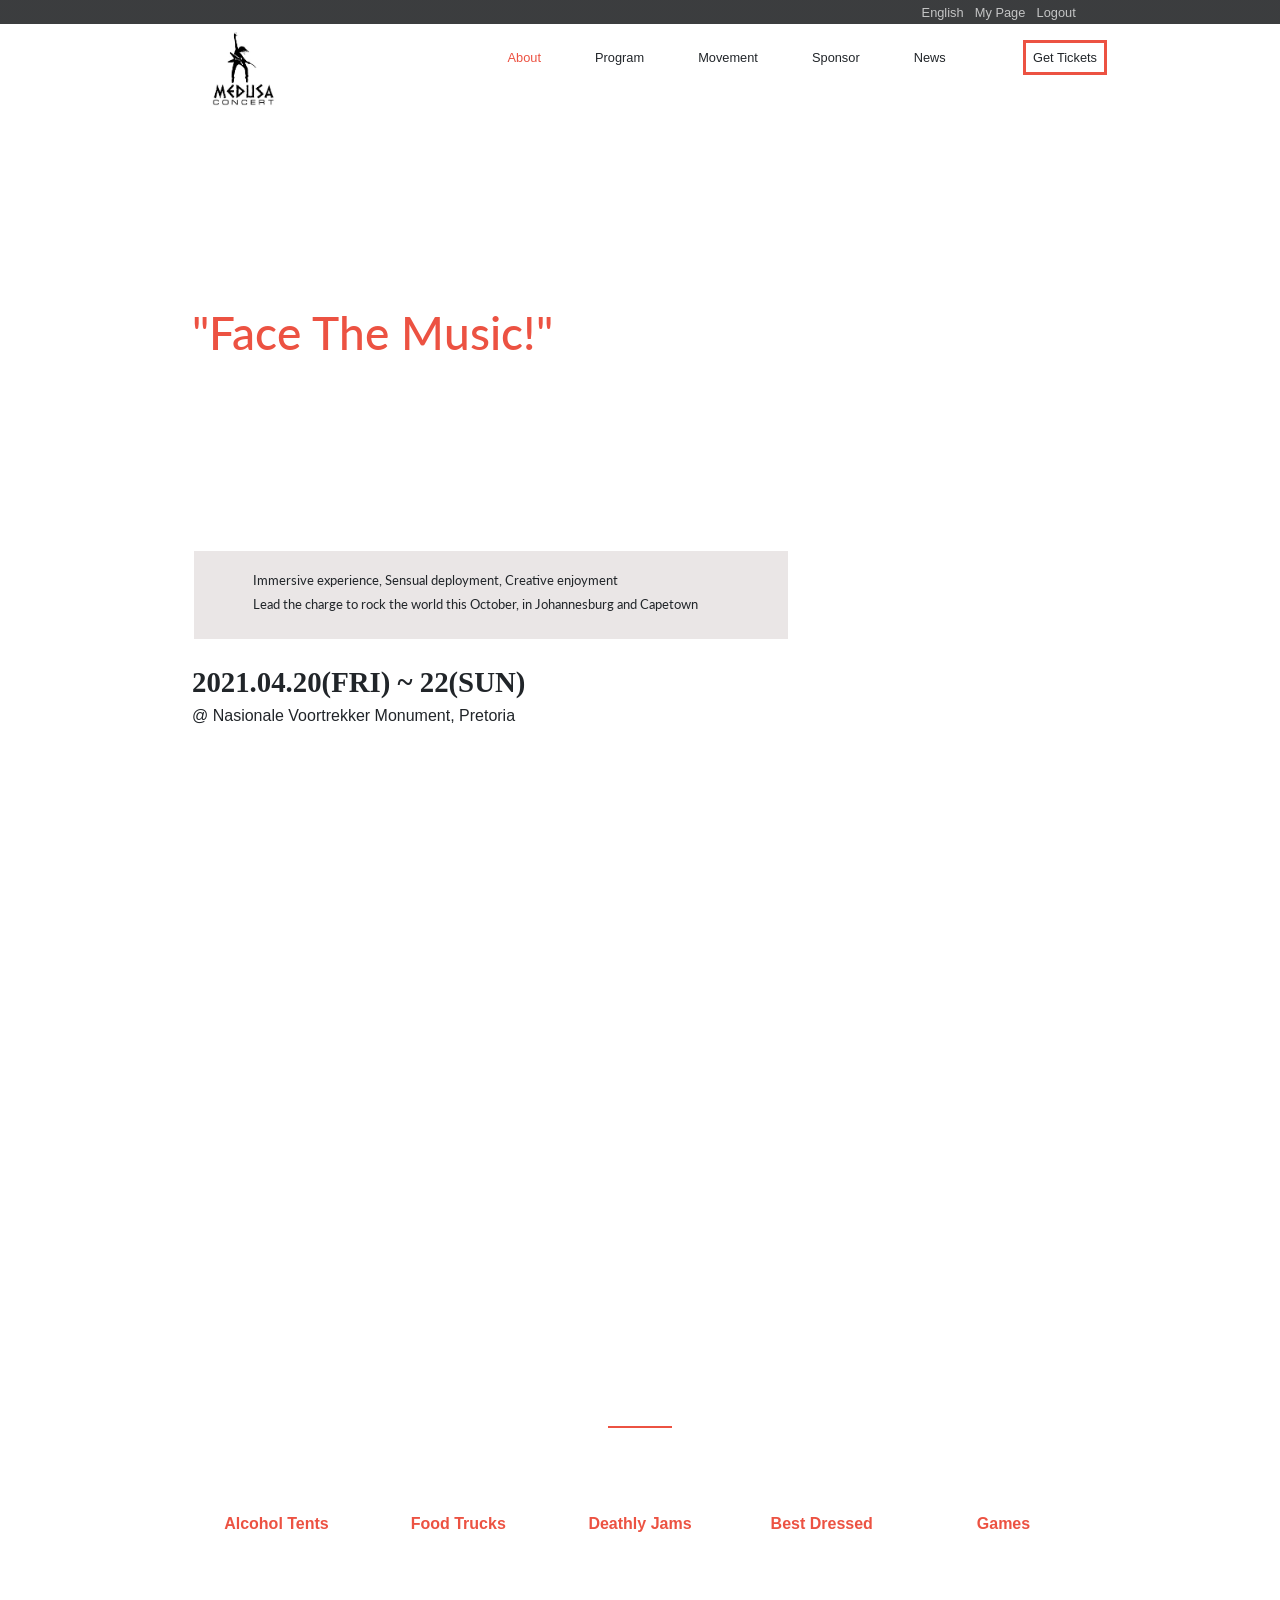
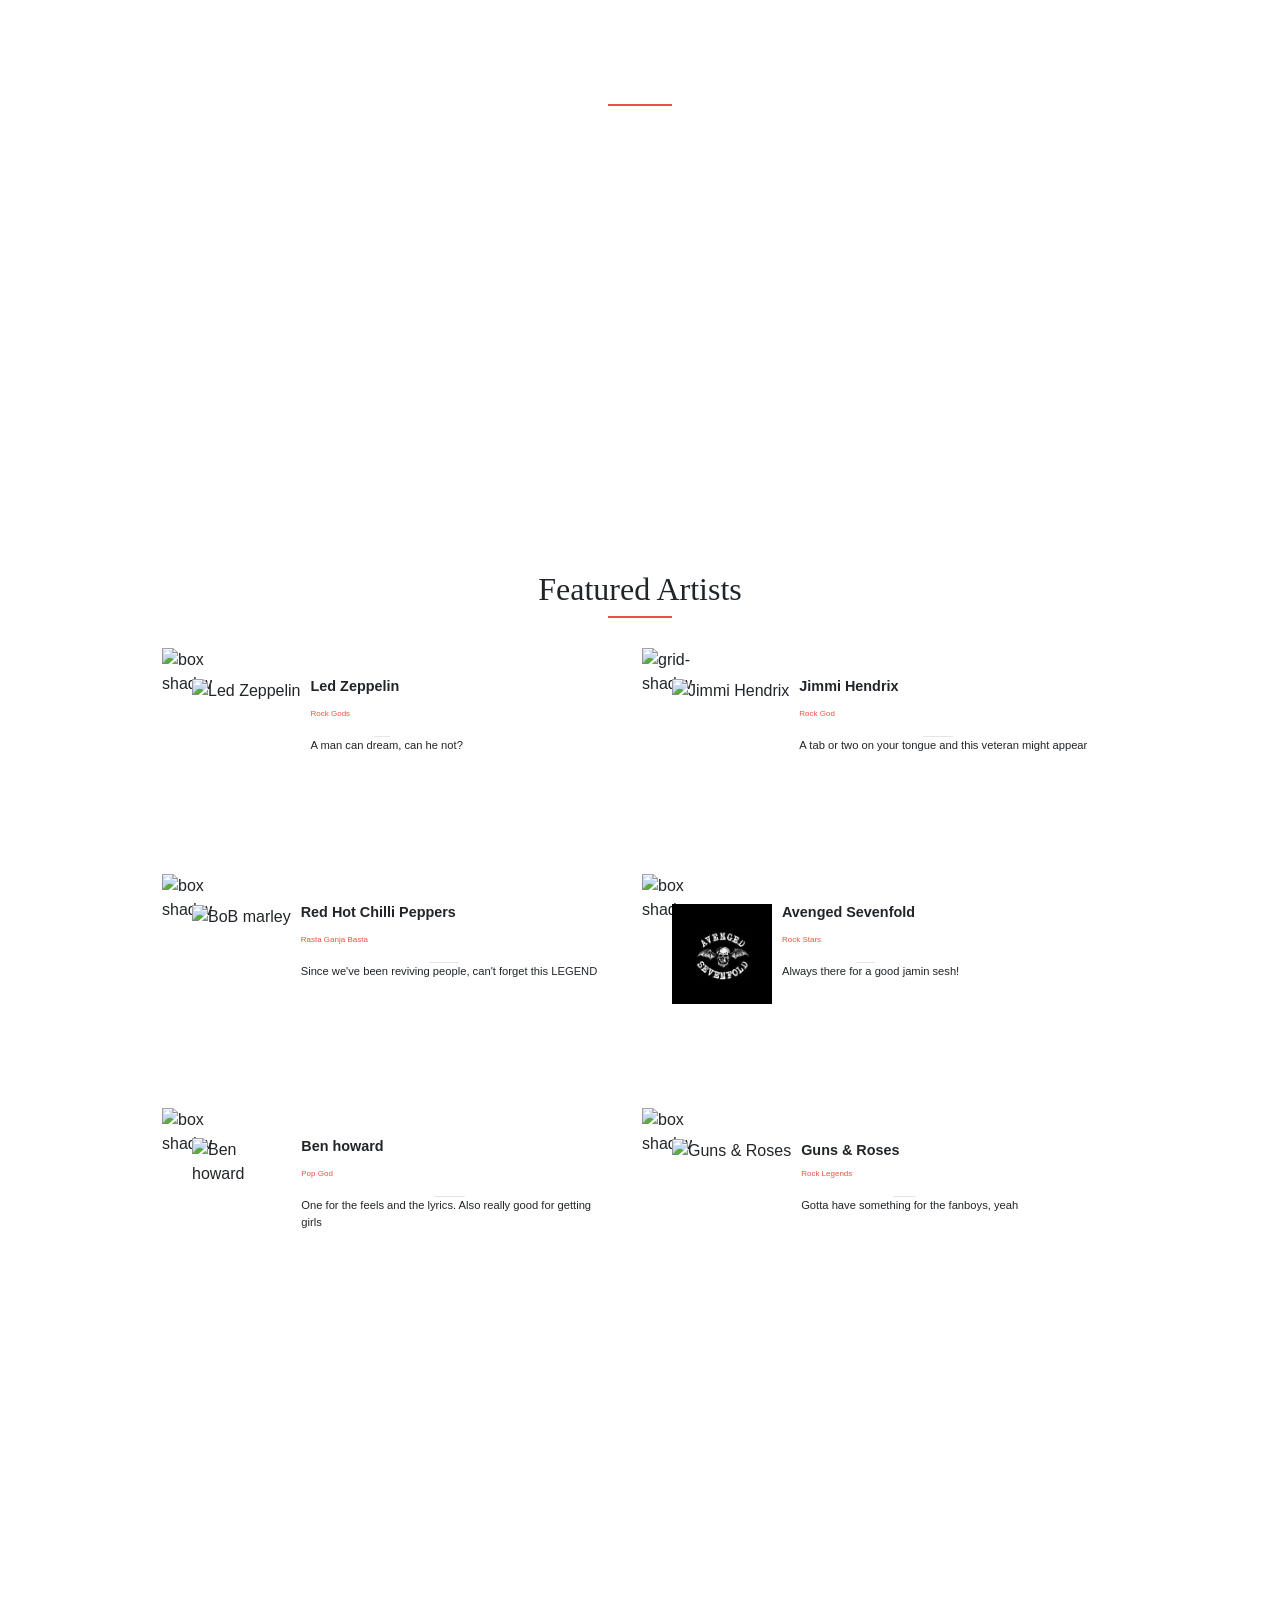
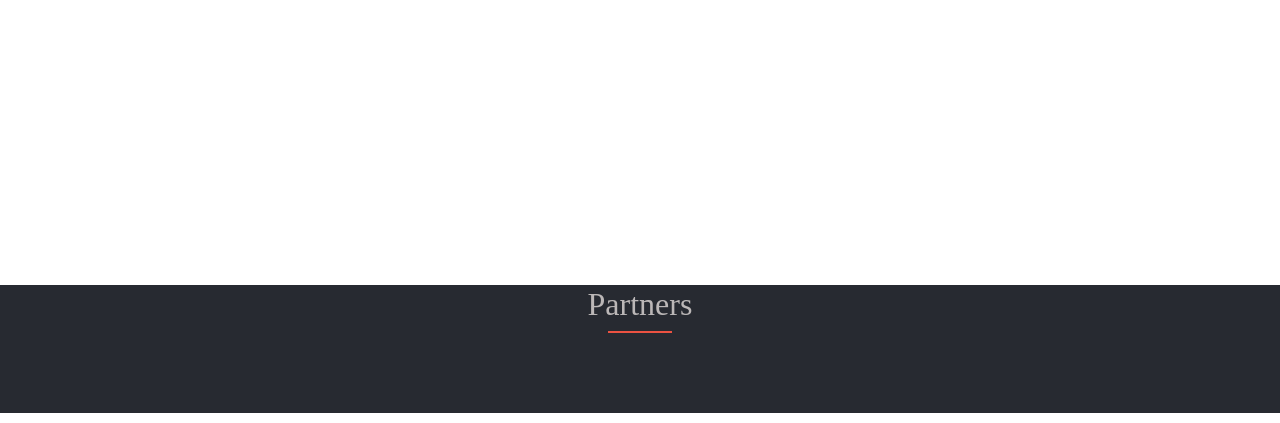
==== commit 5d881db3: "Add H1/ Remove CoCo repo" ====
--- a/index.html
+++ b/index.html
@@ -52,9 +52,9 @@
       <div id="main-content">
         <h4>"Face The Music!"</h4>
         <div class="text-bg">
-          <h2>MEDUSA RISES</h2>
-          <h2>GLOBAL JAMS</h2>
-          <h2>2021</h2>
+          <h1>MEDUSA RISES</h1>
+          <h1>GLOBAL JAMS</h1>
+          <h1>2021</h1>
         </div>
         <div class="box-on-screen">
           <p>Immersive experience, Sensual deployment, Creative enjoyment</p>
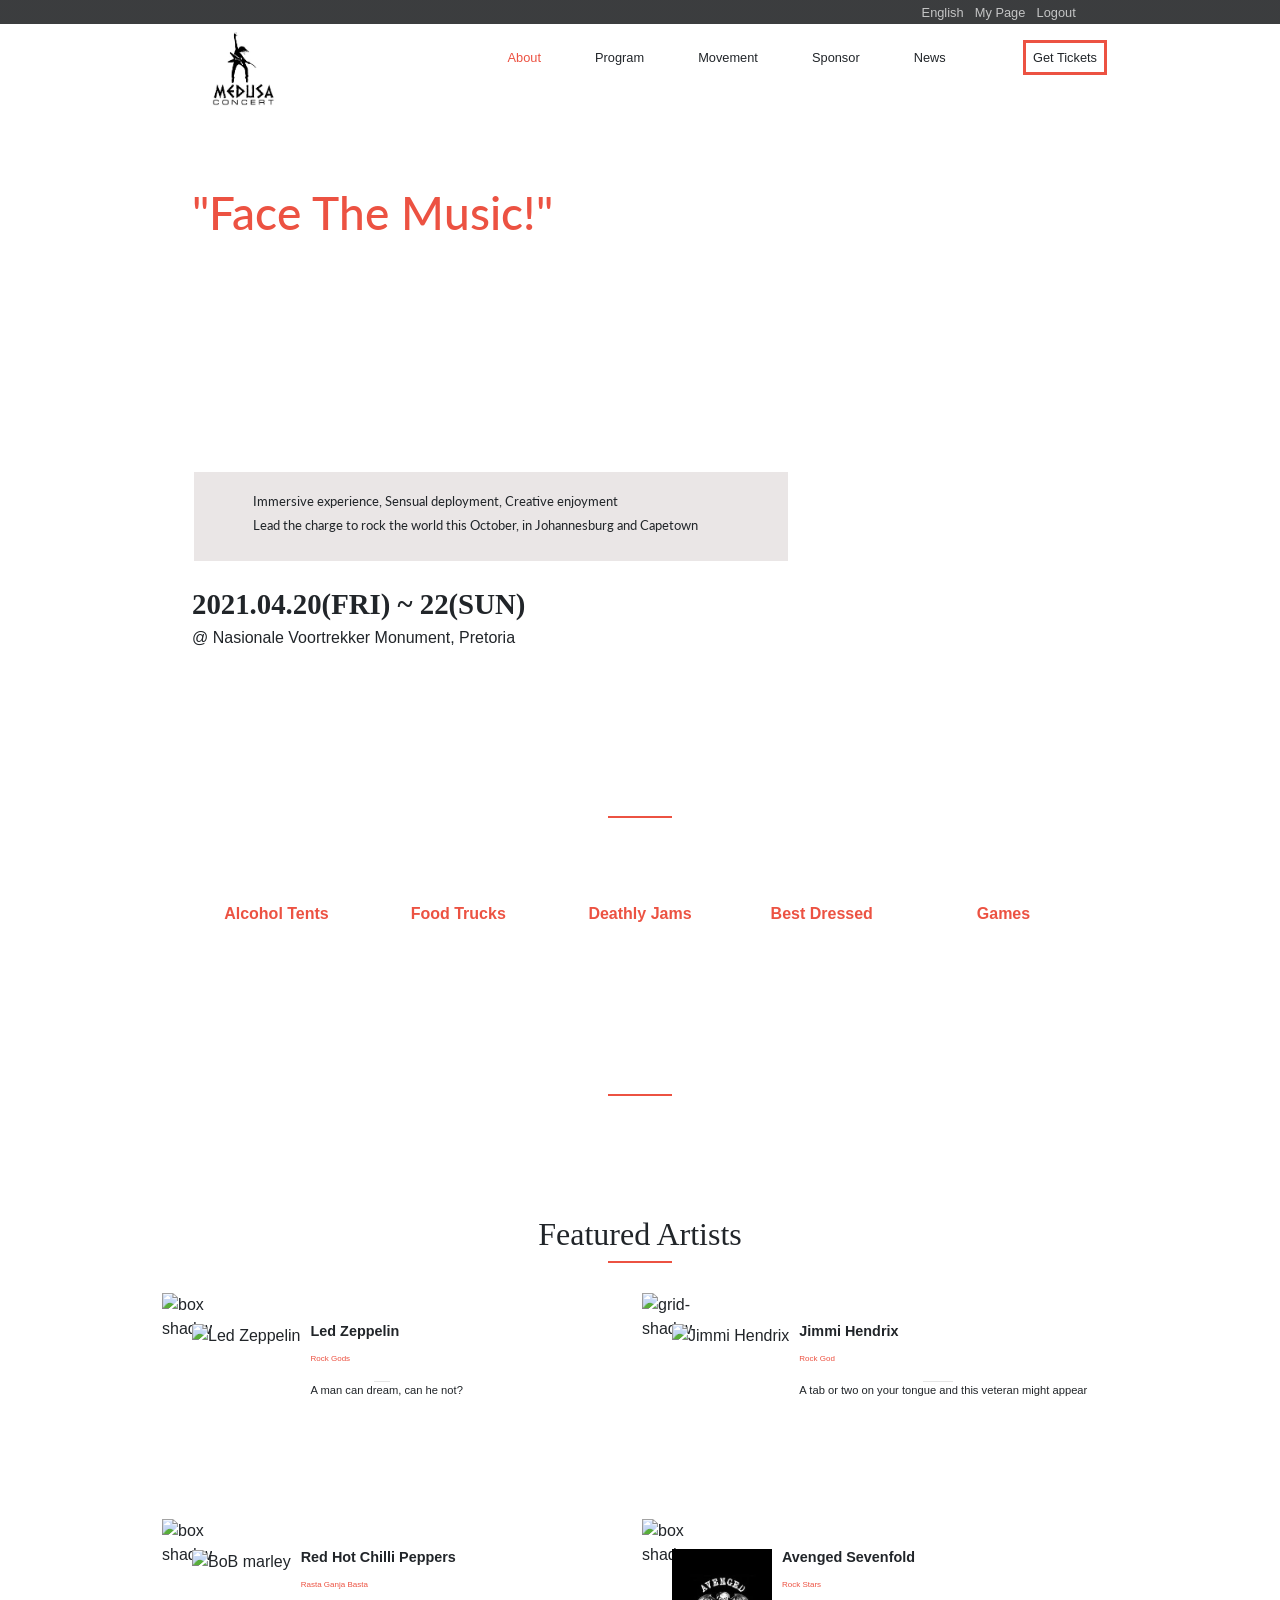
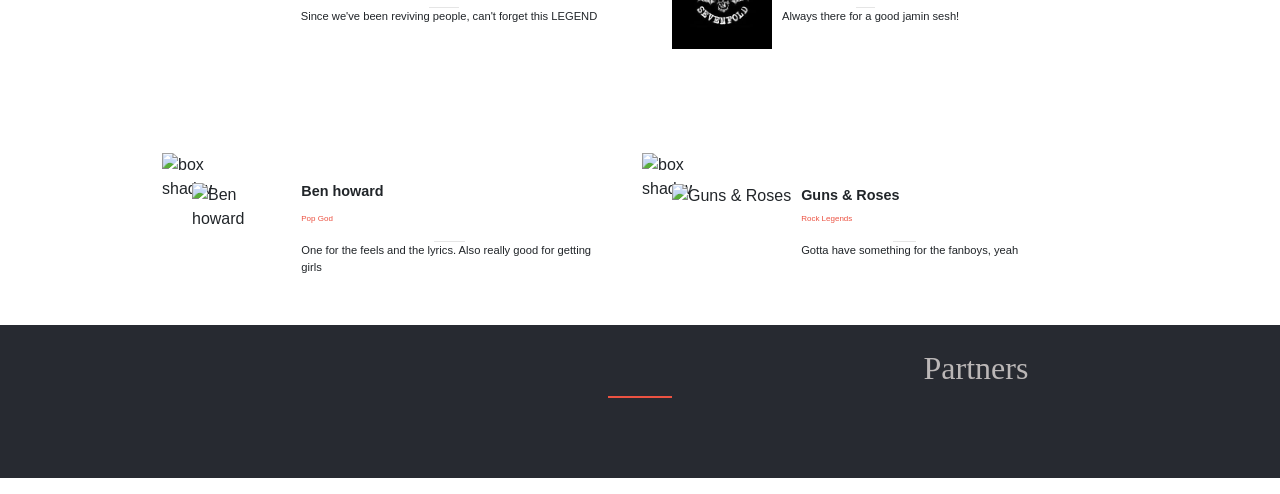
==== commit 4c781ee0: "Add favicon" ====
--- a/index.html
+++ b/index.html
@@ -5,6 +5,7 @@
   <meta charset="UTF-8">
   <meta name="viewport" content="width=device-width, initial-scale=1.0">
   <title>MEDUSA 2021 - Ashes to Ashes</title>
+  <link rel="icon" type="image/png" href="./img/android-chrome-192x192.png">
   <link rel="stylesheet" href="css/style.css">
   <link rel="stylesheet" href="https://stackpath.bootstrapcdn.com/bootstrap/4.5.2/css/bootstrap.min.css"
     integrity="sha384-JcKb8q3iqJ61gNV9KGb8thSsNjpSL0n8PARn9HuZOnIxN0hoP+VmmDGMN5t9UJ0Z" crossorigin="anonymous">
@@ -19,7 +20,7 @@
       <ul class="text-white">
         <li><a href="#"><i class="fab fa-facebook-f"></i></a></li>
         <li><a href="#"><i class="fab fa-twitter"></i></a></li>
-        <li><a class="text-reset" href="#">English</a></li>
+        <li><a href="#">English</a></li>
         <li><a href="#">My Page</a></li>
         <li><a href="#">Logout</a></li>
 
@@ -237,7 +238,6 @@
     <div class="line">
       <!-- just for border -->
     </div>
-    <div>
       <ul>
         <li><i class="fab fa-symfony"></i>
         </li>
@@ -250,9 +250,6 @@
         <li><i class="fab fa-bitcoin"></i>
         </li>
       </ul>
-    </div>
-  </footer>
-  <footer>
 
   </footer>
 
--- a/css/style.css
+++ b/css/style.css
@@ -162,8 +162,10 @@
 }
 footer ul {
   display: flex;
-  margin: 0 10%;
+  margin-left: 25%;
   margin-top: 40px;
+  align-content: center;
+  width: 75%;
 }
 footer li {
   color: #5f5f5f;
@@ -238,14 +240,14 @@
   letter-spacing: 7px;
   text-align: center;
 }
-.text-bg-about h2 {
+.text-bg-about h1 {
   color: #ec5242;
   font-family: "Lato", sans-serif;
   font-weight: bold;
   font-size: 3rem;
 }
 @media screen and (max-width: 540px) {
-  .text-bg-about h2 {
+  .text-bg-about h1 {
     font-size: 1.5rem;
   }
 }
@@ -265,7 +267,7 @@
 @media screen and (max-width: 500px) {
   .box-on-screen-about {
     max-height: 50vh;
-    overflow: hidden;
+    overflow: scroll;
   }
 }
 @media screen and (max-width: 768px) {
@@ -298,17 +300,17 @@
   background-repeat: repeat;
   background-attachment: fixed;
   background-size: contain;
-  height: 85vh;
+  height: 420px;
   width: 100%;
 }
 @media screen and (max-width: 768px) {
   #main-program {
-    height: 110vh;
+    height: 520px;
   }
 }
 @media screen and (max-width: 520px) {
   #main-program {
-    height: 80vh;
+    height: 395px;
   }
 }
 #main-program h2,
@@ -417,11 +419,11 @@
 }
 
 #featured-speakers {
-  height: 145vh;
+  height: 700px;
 }
 @media screen and (max-width: 768px) {
   #featured-speakers {
-    height: 180vh;
+    height: 790px;
   }
 }
 #featured-speakers h2 {
@@ -512,13 +514,19 @@
 
 #step-1 {
   background-color: #eee;
-  height: 90vh;
+  height: 520px;
+  padding-top: 40px;
+}
+#step-1 h1 {
+  font-size: 1.5rem;
+  padding: 0 auto;
+  text-align: center;
 }
 #step-1 h2 {
   padding-top: 30px;
   font-family: "cocogoosedemibold";
   text-align: center;
-  font-size: 1.6rem;
+  font-size: 1.2rem;
 }
 #step-1 p {
   margin: 0;
@@ -597,9 +605,6 @@
   margin: 30px auto;
   background-color: white;
 }
-#step-1 thead {
-  background-color: #eee;
-}
 
 .grid-list-img {
   width: 100px;
@@ -632,7 +637,7 @@
 
 #step-2 {
   background-color: white;
-  height: 100vh;
+  height: 550px;
 }
 #step-2 h2 {
   padding-top: 30px;
@@ -694,6 +699,18 @@
     margin-left: 27.5%;
   }
 }
+@media screen and (max-width: 500px) {
+  #step-2 .round-border {
+    width: 75%;
+    margin-left: 12.5%;
+  }
+}
+@media screen and (max-width: 450px) {
+  #step-2 .round-border {
+    width: 85%;
+    margin-left: 7.5%;
+  }
+}
 #step-2 th {
   border: 1px solid lightgrey;
   padding: 10px 60px;
@@ -734,19 +751,18 @@
     font-size: 0.6rem;
   }
 }
-@media screen and (max-width: 768px) {
+@media screen and (max-width: 382px) {
   #step-2 .butn-group button {
     font-size: 0.5rem;
-    padding: 3px;
   }
 }
 
 #previous-medusa {
-  height: 90vh;
+  height: 450px;
 }
 @media screen and (max-width: 767px) {
   #previous-medusa {
-    height: 110vh;
+    height: 420px;
   }
 }
 #previous-medusa h2 {
@@ -800,6 +816,7 @@
   #previous-medusa li {
     width: 80%;
     margin-left: 10%;
+    padding-top: 10px;
     margin-bottom: 20px;
   }
 }
@@ -909,29 +926,34 @@
   background-repeat: no-repeat;
   background-attachment: scroll;
   background-size: cover;
-  height: 140vh;
+  height: 650px;
   margin-bottom: 0;
 }
-@media screen and (max-width: 668px) {
+@media screen and (max-width: 500px) {
   .main-bg {
-    height: 90vh;
+    height: 430px;
+  }
+}
+@media screen and (max-width: 668px) and (min-width: 501px) {
+  .main-bg {
+    height: 460px;
   }
 }
 @media screen and (max-width: 768px) and (min-width: 669px) {
   .main-bg {
-    height: 100vh;
+    height: 520px;
   }
 }
 .main-bg .bg-section {
   z-index: 3;
-  height: 30vh;
+  height: 150px;
   width: 70%;
   display: block;
   position: relative;
 }
 @media screen and (max-width: 768px) {
   .main-bg .bg-section {
-    height: 20vh;
+    height: 100px;
   }
 }
 .main-bg .bg-section::after {
@@ -978,7 +1000,7 @@
   -webkit-background-clip: text;
   color: transparent;
 }
-.main-bg #main-content .text-bg h2 {
+.main-bg #main-content .text-bg h1 {
   font-family: "Lato", sans-serif;
   font-size: 4.2rem;
   font-weight: bold;
@@ -988,13 +1010,13 @@
   letter-spacing: 5px;
 }
 @media screen and (max-width: 668px) {
-  .main-bg #main-content .text-bg h2 {
+  .main-bg #main-content .text-bg h1 {
     font-size: 1.8rem;
     line-height: 2rem;
   }
 }
 @media screen and (max-width: 501) and (min-width: 768px) {
-  .main-bg #main-content .text-bg h2 {
+  .main-bg #main-content .text-bg h1 {
     font-size: 2.2rem;
   }
 }
@@ -1050,12 +1072,17 @@
   background-repeat: no-repeat;
   background-attachment: scroll;
   background-size: cover;
-  height: 120vh;
+  height: 650px;
   margin-bottom: 0;
 }
 @media screen and (max-width: 540px) {
   .main-bg-about {
-    height: 100vh;
+    height: 500px;
+  }
+}
+@media screen and (max-width: 768px) and (min-width: 541px) {
+  .main-bg-about {
+    height: 700px;
   }
 }
 
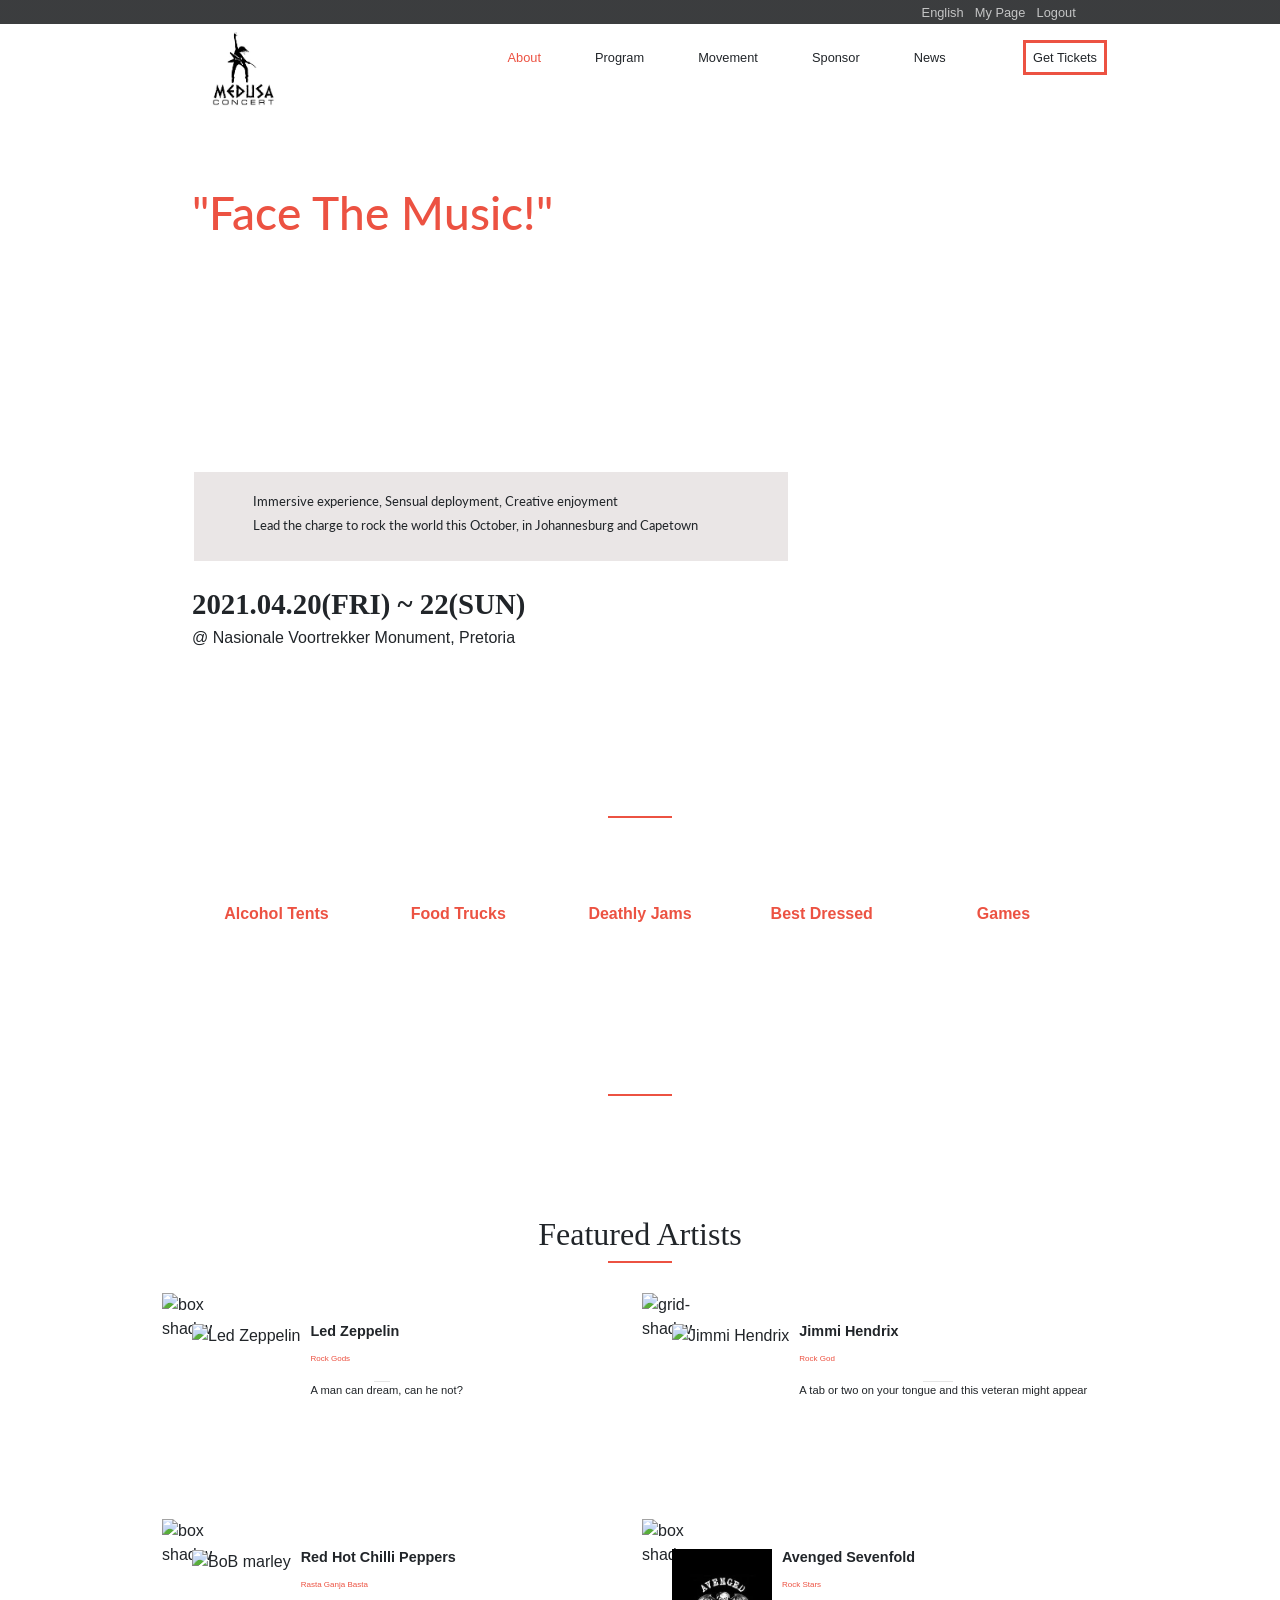
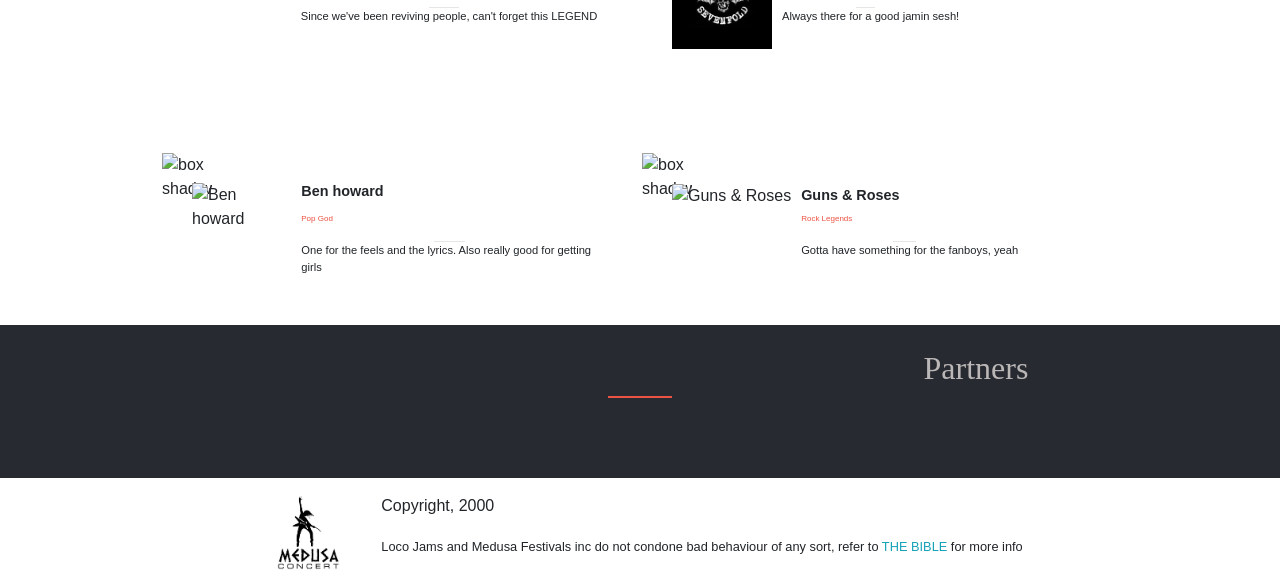
==== commit e93e249e: "Add dropdown menue to icon" ====
--- a/index.html
+++ b/index.html
@@ -41,8 +41,23 @@
     </nav>
     <!-- Small Nav -->
     <nav id="small-nav">
-      <i class="fas fa-bars"></i>
+      <div class="dropdown">
+        <button id="dLabel" type="button" data-toggle="dropdown" aria-haspopup="true" aria-expanded="false">
+          <i class="fas fa-bars"></i>
+        </button>
+        <div class="dropdown-menu" aria-labelledby="dLabel">
+          <ul>
+            <li><a href="./about.html">About</a></li>
+            <li><a href="#">Program</a></li>
+            <li><a href="#">Movement</a></li>
+            <li><a href="#">Sponsor</a></li>
+            <li><a href="#">News</a></li>
+            <li><a href="./tickets.html">Get Tickets</a></li>
+          </ul>
+        </div>
+      </div>
     </nav>
+    
   </header>
 
   <main>
@@ -251,6 +266,15 @@
         </li>
       </ul>
 
+  </footer>
+  <footer class="foot-2 bg-white">
+    <div class="d-flex justify-content-center">
+      <img class="mx-4" src="./img/images.png" alt="logo">
+      <div class="mr-4">
+        <p><i class="fas fa-copyright"></i> Copyright, 2000</p>
+        <p><small>Loco Jams and Medusa Festivals inc do not condone bad behaviour of any sort, refer to <a class="text-info" href="https://www.bible.com/en-GB/bible/111/GEN.1.NIV">THE BIBLE</a> for more info</small></p>
+      </div>
+    </div>
   </footer>
 
 
--- a/css/style.css
+++ b/css/style.css
@@ -579,6 +579,18 @@
     margin-left: 27.5%;
   }
 }
+@media screen and (max-width: 500px) {
+  #step-1 .round-border {
+    width: 75%;
+    margin-left: 12.5%;
+  }
+}
+@media screen and (max-width: 450px) {
+  #step-1 .round-border {
+    width: 85%;
+    margin-left: 7.5%;
+  }
+}
 #step-1 th {
   border: 1px solid lightgrey;
   padding: 10px 20px;
@@ -620,7 +632,7 @@
 }
 
 #small-nav {
-  position: relative;
+  background-color: #272a31;
   display: none;
 }
 @media screen and (max-width: 768px) {
@@ -628,11 +640,11 @@
     display: block;
   }
 }
-#small-nav i {
-  position: absolute;
-  top: 20px;
-  left: 20px;
+#small-nav button {
   font-size: 2rem;
+}
+#small-nav li {
+  margin-left: 10px;
 }
 
 #step-2 {
@@ -1064,6 +1076,21 @@
   }
 }
 
+.foot-2 img {
+  width: 100px;
+  height: auto;
+}
+@media screen and (max-width: 745px) {
+  .foot-2 img {
+    height: 70px;
+  }
+}
+@media screen and (max-width: 745px) {
+  .foot-2 p {
+    font-size: 0.8rem;
+  }
+}
+
 .main-bg-about {
   border-bottom: 2px solid #f3f3f3;
   z-index: 1;
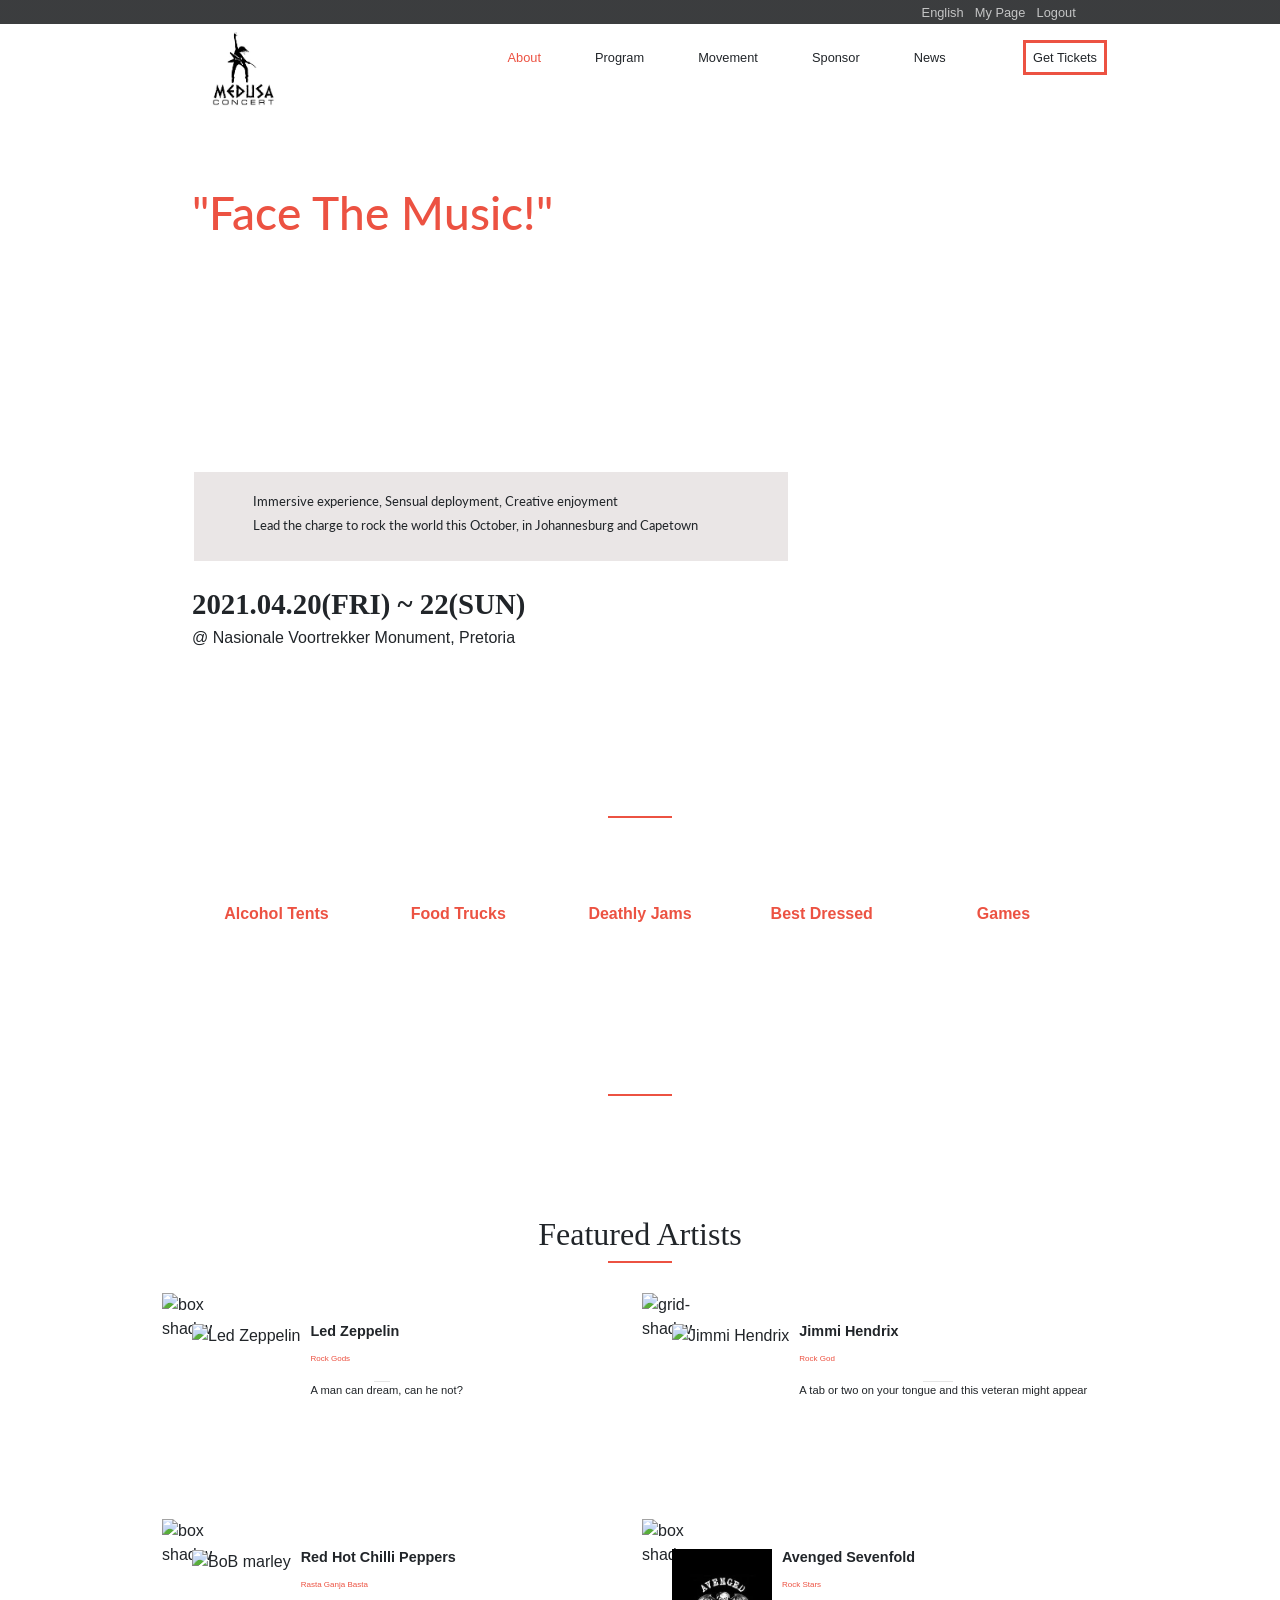
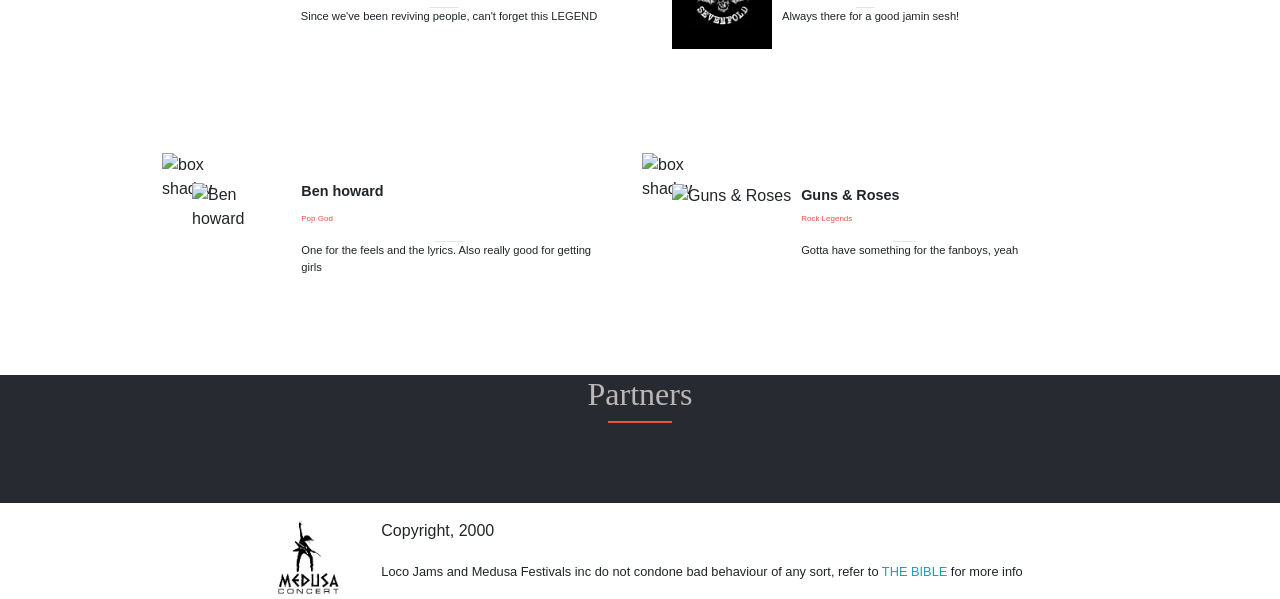
==== commit acc30716: "Add cocogoose font to stylesheet.css and link in head" ====
--- a/index.html
+++ b/index.html
@@ -7,6 +7,7 @@
   <title>MEDUSA 2021 - Ashes to Ashes</title>
   <link rel="icon" type="image/png" href="./img/android-chrome-192x192.png">
   <link rel="stylesheet" href="css/style.css">
+  <link rel="stylesheet" href="css/stylesheet.css">
   <link rel="stylesheet" href="https://stackpath.bootstrapcdn.com/bootstrap/4.5.2/css/bootstrap.min.css"
     integrity="sha384-JcKb8q3iqJ61gNV9KGb8thSsNjpSL0n8PARn9HuZOnIxN0hoP+VmmDGMN5t9UJ0Z" crossorigin="anonymous">
   <script src="https://kit.fontawesome.com/5036f34c07.js" crossorigin="anonymous"></script>
@@ -48,7 +49,7 @@
         <div class="dropdown-menu" aria-labelledby="dLabel">
           <ul>
             <li><a href="./about.html">About</a></li>
-            <li><a href="#">Program</a></li>
+            <li><a href="#main-program">Program</a></li>
             <li><a href="#">Movement</a></li>
             <li><a href="#">Sponsor</a></li>
             <li><a href="#">News</a></li>
--- a/css/style.css
+++ b/css/style.css
@@ -146,6 +146,7 @@
   margin-right: 0;
 }
 footer h2 {
+  width: 100%;
   font-family: "cocogoosedemibold";
   color: #bbb7b7;
   text-align: center;
@@ -294,6 +295,21 @@
   }
 }
 
+.foot-2 img {
+  width: 100px;
+  height: auto;
+}
+@media screen and (max-width: 745px) {
+  .foot-2 img {
+    height: 70px;
+  }
+}
+@media screen and (max-width: 745px) {
+  .foot-2 p {
+    font-size: 0.8rem;
+  }
+}
+
 #main-program {
   background-image: url(https://cdn.cp.adobe.io/content/2/dcx/9201c10f-8b09-4fa4-a15b-cb0b102da3cb/rendition/preview.jpg/version/1/format/jpg/dimension/width/size/1200);
   background-position: center;
@@ -419,11 +435,12 @@
 }
 
 #featured-speakers {
-  height: 700px;
+  margin-bottom: 10px;
+  height: 750px;
 }
 @media screen and (max-width: 768px) {
   #featured-speakers {
-    height: 790px;
+    height: 800px;
   }
 }
 #featured-speakers h2 {
@@ -519,7 +536,6 @@
 }
 #step-1 h1 {
   font-size: 1.5rem;
-  padding: 0 auto;
   text-align: center;
 }
 #step-1 h2 {
@@ -774,7 +790,7 @@
 }
 @media screen and (max-width: 767px) {
   #previous-medusa {
-    height: 420px;
+    height: 570px;
   }
 }
 #previous-medusa h2 {
@@ -830,6 +846,7 @@
     margin-left: 10%;
     padding-top: 10px;
     margin-bottom: 20px;
+    height: 150px;
   }
 }
 #previous-medusa li p {
@@ -1076,21 +1093,6 @@
   }
 }
 
-.foot-2 img {
-  width: 100px;
-  height: auto;
-}
-@media screen and (max-width: 745px) {
-  .foot-2 img {
-    height: 70px;
-  }
-}
-@media screen and (max-width: 745px) {
-  .foot-2 p {
-    font-size: 0.8rem;
-  }
-}
-
 .main-bg-about {
   border-bottom: 2px solid #f3f3f3;
   z-index: 1;
--- a/css/stylesheet.css
+++ b/css/stylesheet.css
@@ -0,0 +1,91 @@
+/*! Generated by Font Squirrel (https://www.fontsquirrel.com) on September 22, 2020 */
+
+@font-face {
+  font-family: 'cocogoose_proitalic';
+  src:
+    url('cocogoose_pro_italic-trial-webfont.woff2') format('woff2'),
+    url('cocogoose_pro_italic-trial-webfont.woff') format('woff');
+  font-weight: normal;
+  font-style: normal;
+}
+
+@font-face {
+  font-family: 'cocogoose_prolight_italic';
+  src:
+    url('cocogoose_pro_light_italic-trial-webfont.woff2') format('woff2'),
+    url('cocogoose_pro_light_italic-trial-webfont.woff') format('woff');
+  font-weight: normal;
+  font-style: normal;
+}
+
+@font-face {
+  font-family: 'cocogooselight';
+  src:
+    url('cocogoose_pro_light-trial-webfont.woff2') format('woff2'),
+    url('cocogoose_pro_light-trial-webfont.woff') format('woff');
+  font-weight: normal;
+  font-style: normal;
+}
+
+@font-face {
+  font-family: 'cocogoose_prosemilight_italic';
+  src:
+    url('cocogoose_pro_semilight_italic-trial-webfont.woff2') format('woff2'),
+    url('cocogoose_pro_semilight_italic-trial-webfont.woff') format('woff');
+  font-weight: normal;
+  font-style: normal;
+}
+
+@font-face {
+  font-family: 'cocogoosedemibold';
+  src:
+    url('cocogoose_pro_semilight-trial-webfont.woff2') format('woff2'),
+    url('cocogoose_pro_semilight-trial-webfont.woff') format('woff');
+  font-weight: normal;
+  font-style: normal;
+}
+
+@font-face {
+  font-family: 'cocogoose_prothin_italic';
+  src:
+    url('cocogoose_pro_thin_italic-trial-webfont.woff2') format('woff2'),
+    url('cocogoose_pro_thin_italic-trial-webfont.woff') format('woff');
+  font-weight: normal;
+  font-style: normal;
+}
+
+@font-face {
+  font-family: 'cocogoose_prothin';
+  src:
+    url('cocogoose_pro_thin-trial-webfont.woff2') format('woff2'),
+    url('cocogoose_pro_thin-trial-webfont.woff') format('woff');
+  font-weight: normal;
+  font-style: normal;
+}
+
+@font-face {
+  font-family: 'cocogooseregular';
+  src:
+    url('cocogoose_pro-trial-webfont.woff2') format('woff2'),
+    url('cocogoose_pro-trial-webfont.woff') format('woff');
+  font-weight: normal;
+  font-style: normal;
+}
+
+@font-face {
+  font-family: 'cocogoose_proultraLtIt';
+  src:
+    url('cocogoose_pro_ultralight_italic-trial-webfont.woff2') format('woff2'),
+    url('cocogoose_pro_ultralight_italic-trial-webfont.woff') format('woff');
+  font-weight: normal;
+  font-style: normal;
+}
+
+@font-face {
+  font-family: 'cocogoose_ultralight';
+  src:
+    url('cocogoose_pro_ultralight-trial-webfont.woff2') format('woff2'),
+    url('cocogoose_pro_ultralight-trial-webfont.woff') format('woff');
+  font-weight: normal;
+  font-style: normal;
+}
